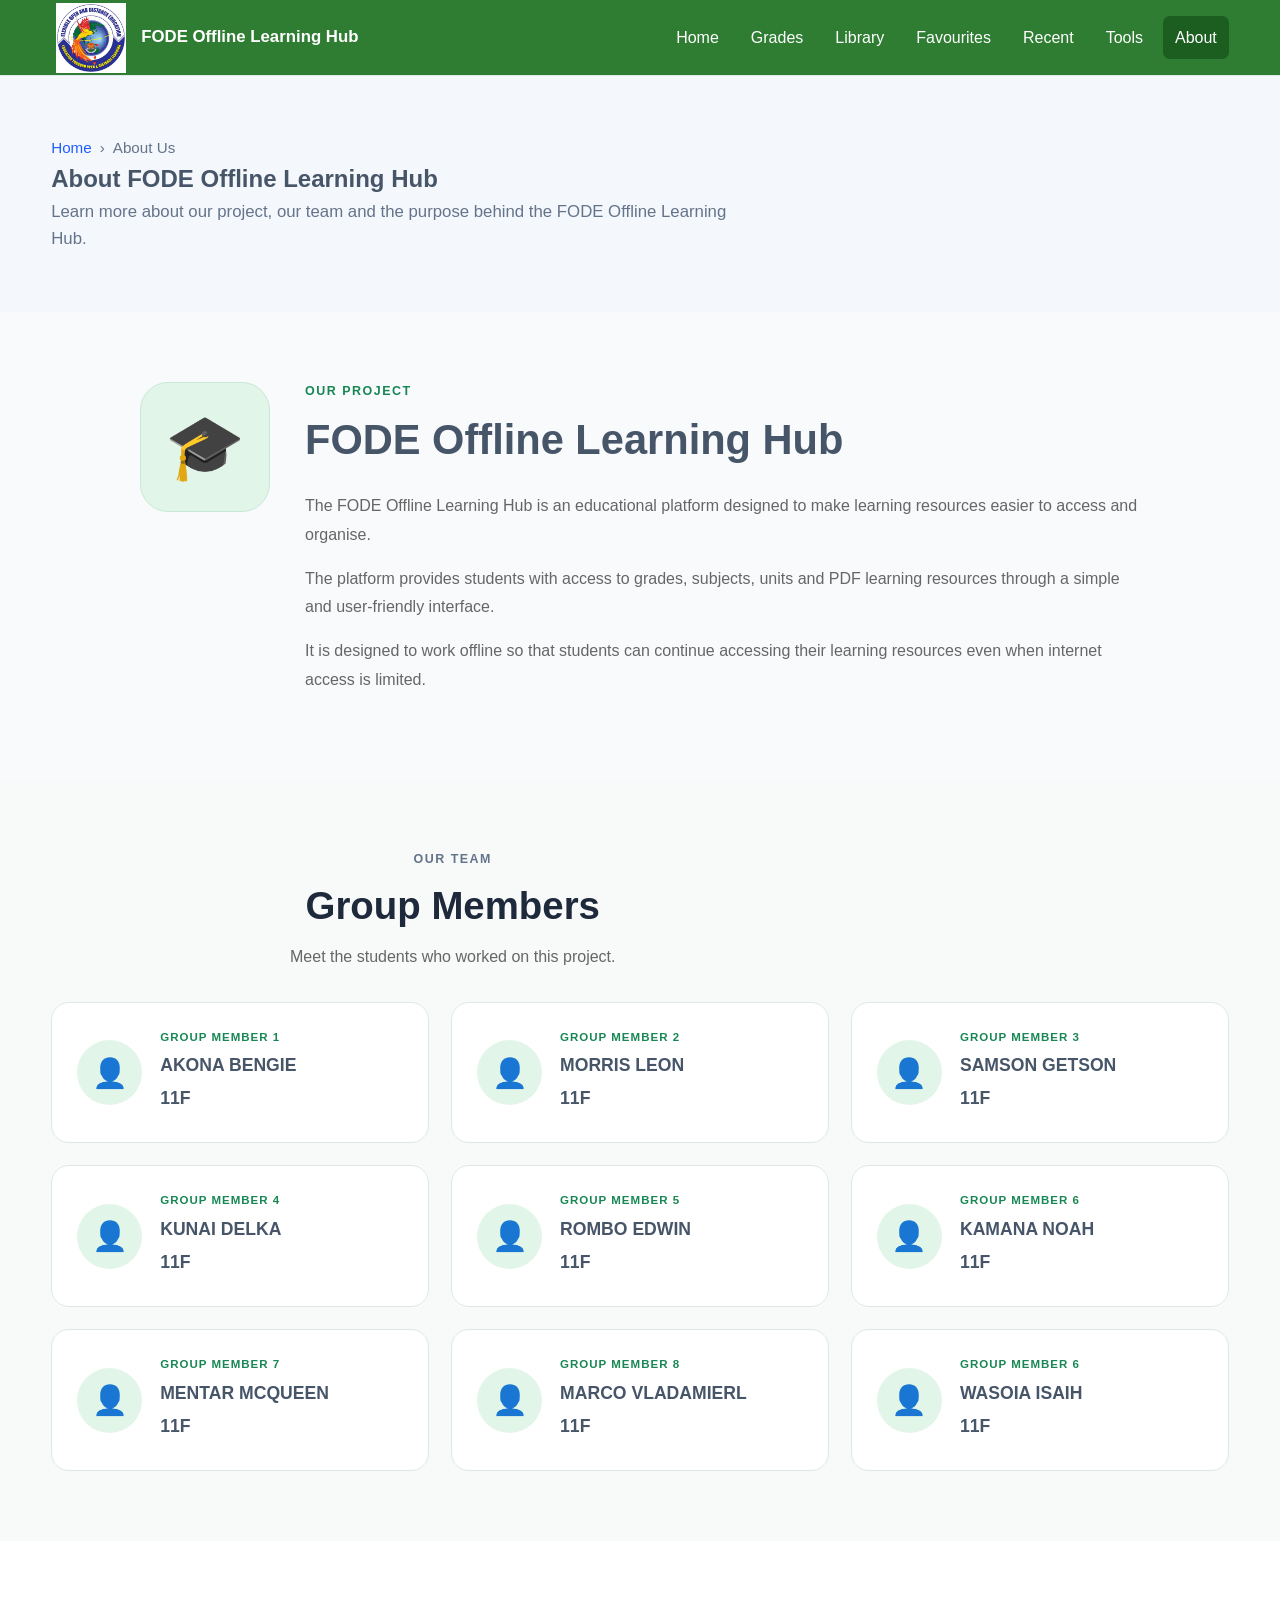
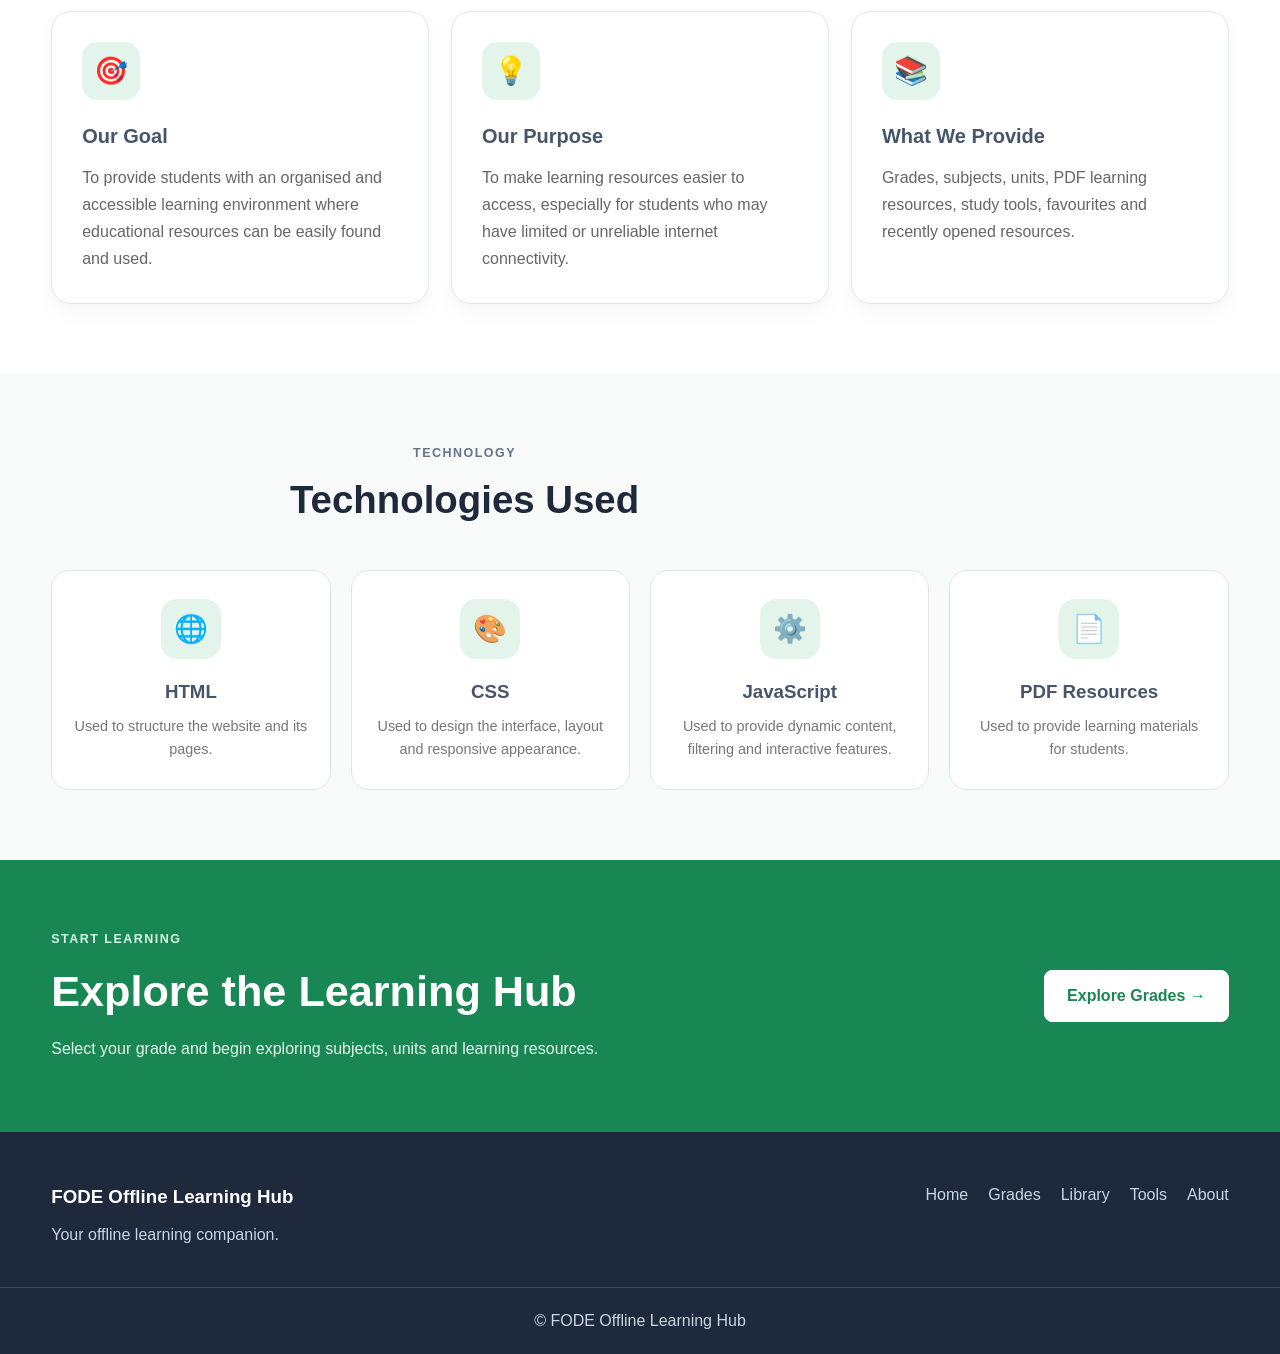
==== about.html @ 65e52aa8 "first commit" ====
<!DOCTYPE html>
<html lang="en">

<head>

    <meta charset="UTF-8">

    <meta
        name="viewport"
        content="width=device-width, initial-scale=1.0"
    >

    <meta
        name="theme-color"
        content="#198754"
    >

    <link
        rel="manifest"
        href="manifest.json"
    >

    <title>
        About Us | FODE Offline Learning Hub
    </title>

    <link
        rel="stylesheet"
        href="css/style.css"
    >

</head>


<body>


    <!-- =========================
         HEADER
    ========================== -->

    <header class="site-header">

        <div class="container nav-container">

            <a
                href="index.html"
                class="logo"
            >

                <img
                    src="images/logo.png"
                    alt="FODE Offline Learning Hub Logo"
                    id="siteLogo"
                >

                <span id="siteName">
                    FODE Offline Learning Hub
                </span>

            </a>


            <button
                class="menu-toggle"
                id="menuToggle"
                aria-label="Open navigation menu"
                aria-expanded="false"
                type="button"
            >
                ☰
            </button>


            <nav
                class="main-nav"
                id="mainNav"
            >

                <a href="index.html">
                    Home
                </a>

                <a href="grades.html">
                    Grades
                </a>

                <a href="library.html">
                    Library
                </a>

                <a href="favourites.html">
                    Favourites
                </a>

                <a href="recent.html">
                    Recent
                </a>

                <a href="tools.html">
                    Tools
                </a>

                <a
                    href="about.html"
                    class="active"
                >
                    About
                </a>

            </nav>

        </div>

    </header>



    <!-- =========================
         MAIN
    ========================== -->

    <main>


        <!-- =========================
             PAGE HERO
        ========================== -->

        <section class="page-hero">

            <div class="container">

                <div class="breadcrumb">

                    <a href="index.html">
                        Home
                    </a>

                    <span>›</span>

                    <span>
                        About Us
                    </span>

                </div>


                <h2>
                    About FODE Offline Learning Hub
                </h2>


                <p>
                    Learn more about our project, our team and
                    the purpose behind the FODE Offline Learning Hub.
                </p>

            </div>

        </section>



        <!-- =========================
             ABOUT PROJECT
        ========================== -->

        <section class="about-section">

            <div class="container">

                <div class="about-intro">


                    <div class="about-intro-icon">
                        🎓
                    </div>


                    <div>

                        <p class="section-label">
                            OUR PROJECT
                        </p>

                        <h2>
                            FODE Offline Learning Hub
                        </h2>

                        <p>
                            The FODE Offline Learning Hub is an
                            educational platform designed to make
                            learning resources easier to access
                            and organise.
                        </p>

                        <p>
                            The platform provides students with
                            access to grades, subjects, units and
                            PDF learning resources through a simple
                            and user-friendly interface.
                        </p>

                        <p>
                            It is designed to work offline so that
                            students can continue accessing their
                            learning resources even when internet
                            access is limited.
                        </p>

                    </div>

                </div>

            </div>

        </section>



        <!-- =========================
             GROUP MEMBERS
        ========================== -->

        <section class="about-section group-members-section">

            <div class="container">


                <div class="section-heading">

                    <div>

                        <p class="section-label">
                            OUR TEAM
                        </p>

                        <h2>
                            Group Members
                        </h2>

                        <p>
                            Meet the students who worked on this
                            project.
                        </p>

                    </div>

                </div>



                <div class="group-members-grid">


                    <!-- =========================
                         MEMBER 1
                    ========================== -->

                    <article class="group-member-card">

                        <div class="member-icon">
                            👤
                        </div>

                        <div class="member-information">

                            <p class="member-role">
                                GROUP MEMBER 1
                            </p>

                            <h3>
                         AKONA BENGIE
                            </h3>

                            <p>
                                <h3>11F</h3>
                            </p>

                        </div>

                    </article>



                    <!-- =========================
                         MEMBER 2
                    ========================== -->

                    <article class="group-member-card">

                        <div class="member-icon">
                            👤
                        </div>

                        <div class="member-information">

                            <p class="member-role">
                                GROUP MEMBER 2
                            </p>

                            <h3>
                                MORRIS LEON
                            </h3>

                            <p>
                                <h3>11F</h3>
                            </p>

                        </div>

                    </article>



                    <!-- =========================
                         MEMBER 3
                    ========================== -->

                    <article class="group-member-card">

                        <div class="member-icon">
                            👤
                        </div>

                        <div class="member-information">

                            <p class="member-role">
                                GROUP MEMBER 3
                            </p>

                            <h3>
                                SAMSON GETSON
                            </h3>

                            <p>
                              <h3>11F</h3>
                            </p>

                        </div>

                    </article>



                    <!-- =========================
                         MEMBER 4
                    ========================== -->

                    <article class="group-member-card">

                        <div class="member-icon">
                            👤
                        </div>

                        <div class="member-information">

                            <p class="member-role">
                                GROUP MEMBER 4
                            </p>

                            <h3>
                                KUNAI DELKA
                            </h3>

                            <p>
                               <h3>11F</h3>
                            </p>

                        </div>

                    </article>



                    <!-- =========================
                         MEMBER 5
                    ========================== -->

                    <article class="group-member-card">

                        <div class="member-icon">
                            👤
                        </div>

                        <div class="member-information">

                            <p class="member-role">
                                GROUP MEMBER 5
                            </p>

                            <h3>
                                 ROMBO EDWIN
                            </h3>

                            <p>
                              <h3>11F</h3>
                            </p>

                        </div>

                
                       
                    </article>



                   
                     <!-- =========================
                         MEMBER 6
                    ========================== -->
                    <article class="group-member-card"> 

                        <div class="member-icon">
                            👤
                        </div>

                        <div class="member-information">

                            <p class="member-role">
                                GROUP MEMBER 6
                            </p>

                            <h3>
                            KAMANA NOAH
                            </h3>

                            <p><h3>11F</h3>
                            
                            </p>

                        </div>

                    </article>

                    <!-- =========================
                         MEMBER 7
                    ========================== -->

                    <article class="group-member-card">

                        <div class="member-icon">
                            👤
                        </div>

                        <div class="member-information">

                            <p class="member-role">
                                GROUP MEMBER 7
                            </p>

                            <h3>
                                 MENTAR MCQUEEN 
                            </h3>

                            <p>
                                <h3>11F</h3>
                            </p>

                        </div>
                         </article>
                <article class="group-member-card">

                        <div class="member-icon">
                            👤
                        </div>

                        <div class="member-information">

                            <p class="member-role">
                                GROUP MEMBER 8
                            </p>

                            <h3>
                                MARCO VLADAMIERL
                            </h3>

                            <p>
                                <h3>11F</h3>
                            </p>

                        </div>

                    </article>
                <!-- =========================
                         MEMBER 6
                    ========================== -->
                    <article class="group-member-card"> 

                        <div class="member-icon">
                            👤
                        </div>

                        <div class="member-information">

                            <p class="member-role">
                                GROUP MEMBER 6
                            </p>

                            <h3>
                            WASOIA ISAIH
                            </h3>

                            <p><h3>11F</h3>
                            
                            </p>

                        </div>

                    </article>
               
               
                        </div>

            </div>

        </section>



        <!-- =========================
             PROJECT GOAL
        ========================== -->

        <section class="about-section project-goal-section">

            <div class="container">

                <div class="about-info-grid">


                    <article class="about-info-card">

                        <div class="about-info-icon">
                            🎯
                        </div>

                        <h2>
                            Our Goal
                        </h2>

                        <p>
                            To provide students with an organised
                            and accessible learning environment
                            where educational resources can be
                            easily found and used.
                        </p>

                    </article>



                    <article class="about-info-card">

                        <div class="about-info-icon">
                            💡
                        </div>

                        <h2>
                            Our Purpose
                        </h2>

                        <p>
                            To make learning resources easier to
                            access, especially for students who
                            may have limited or unreliable internet
                            connectivity.
                        </p>

                    </article>



                    <article class="about-info-card">

                        <div class="about-info-icon">
                            📚
                        </div>

                        <h2>
                            What We Provide
                        </h2>

                        <p>
                            Grades, subjects, units, PDF learning
                            resources, study tools, favourites and
                            recently opened resources.
                        </p>

                    </article>


                </div>

            </div>

        </section>



        <!-- =========================
             TECHNOLOGIES
        ========================== -->

        <section class="about-section technologies-section">

            <div class="container">

                <div class="section-heading">

                    <div>

                        <p class="section-label">
                            TECHNOLOGY
                        </p>

                        <h2>
                            Technologies Used
                        </h2>

                    </div>

                </div>


                <div class="technology-grid">


                    <div class="technology-card">

                        <div>
                            🌐
                        </div>

                        <h3>
                            HTML
                        </h3>

                        <p>
                            Used to structure the website
                            and its pages.
                        </p>

                    </div>



                    <div class="technology-card">

                        <div>
                            🎨
                        </div>

                        <h3>
                            CSS
                        </h3>

                        <p>
                            Used to design the interface,
                            layout and responsive appearance.
                        </p>

                    </div>



                    <div class="technology-card">

                        <div>
                            ⚙️
                        </div>

                        <h3>
                            JavaScript
                        </h3>

                        <p>
                            Used to provide dynamic content,
                            filtering and interactive features.
                        </p>

                    </div>



                    <div class="technology-card">

                        <div>
                            📄
                        </div>

                        <h3>
                            PDF Resources
                        </h3>

                        <p>
                            Used to provide learning materials
                            for students.
                        </p>

                    </div>


                </div>

            </div>

        </section>



        <!-- =========================
             CALL TO ACTION
        ========================== -->

        <section class="home-cta-section">

            <div class="container">

                <div class="home-cta-content">

                    <div>

                        <p class="section-label">
                            START LEARNING
                        </p>

                        <h2>
                            Explore the Learning Hub
                        </h2>

                        <p>
                            Select your grade and begin exploring
                            subjects, units and learning resources.
                        </p>

                    </div>


                    <a
                        href="grades.html"
                        class="btn btn-light"
                    >
                        Explore Grades →
                    </a>

                </div>

            </div>

        </section>


    </main>



    <!-- =========================
         FOOTER
    ========================== -->

    <footer class="site-footer">

        <div class="container footer-container">


            <div class="footer-brand">

                <h3 id="footerSiteName">
                    FODE Offline Learning Hub
                </h3>

                <p>
                    Your offline learning companion.
                </p>

            </div>


            <div class="footer-links">

                <a href="index.html">
                    Home
                </a>

                <a href="grades.html">
                    Grades
                </a>

                <a href="library.html">
                    Library
                </a>

                <a href="tools.html">
                    Tools
                </a>

                <a href="about.html">
                    About
                </a>

            </div>

        </div>


        <div class="footer-bottom">

            <p>

                ©
                <span id="currentYear"></span>

                FODE Offline Learning Hub

            </p>

        </div>

    </footer>



    <!-- =========================
         JAVASCRIPT
    ========================== -->

    <script src="js/script.js"></script>

</body>

</html>
---- css/style.css ----
/* ==================================================
   FODE OFFLINE LEARNING HUB
   MAIN STYLESHEET
   File: css/style.css
================================================== */


/* ==================================================
   1. RESET AND ROOT VARIABLES
================================================== */

:root {
    --primary-color: #1f5eff;
    --primary-dark: #1747c9;
    --secondary-color: #f4f7fb;

    --dark-color: #1e293b;
    --text-color: #475569;
    --light-text: #64748b;

    --white: #ffffff;
    --border-color: #e2e8f0;

    --success-color: #16a34a;
    --danger-color: #dc2626;
    --warning-color: #f59e0b;

    --background-color: #f8fafc;

    --shadow-sm: 0 2px 8px rgba(0, 0, 0, 0.06);
    --shadow-md: 0 8px 24px rgba(0, 0, 0, 0.10);

    --border-radius: 12px;
    --transition: 0.25s ease;
}


* {
    margin: 0;
    padding: 0;
    box-sizing: border-box;
}


html {
    scroll-behavior: smooth;
}


body {
    font-family: Arial, Helvetica, sans-serif;
    background-color: var(--background-color);
    color: var(--text-color);
    line-height: 1.6;
}


img {
    max-width: 100%;
    display: block;
}


a {
    text-decoration: none;
    color: inherit;
}


button,
input,
select {
    font: inherit;
}


button {
    cursor: pointer;
}


button:disabled {
    cursor: not-allowed;
    opacity: 0.6;
}


/* ==================================================
   2. GENERAL LAYOUT
================================================== */

.container {
    width: min(1180px, 92%);
    margin: 0 auto;
}


main {
    min-height: 70vh;
}


section {
    padding: 70px 0;
}


.section-heading {
    text-align: center;
    max-width: 700px;
    margin: 0 auto 40px;
}


.section-heading h2 {
    font-size: 2rem;
    color: var(--dark-color);
    margin-bottom: 10px;
}


.section-heading p {
    color: var(--light-text);
}


/* ==================================================
   3. BUTTONS
================================================== */

.btn {
    display: inline-flex;
    align-items: center;
    justify-content: center;

    padding: 12px 22px;

    border: none;
    border-radius: 8px;

    font-weight: 600;

    transition: var(--transition);
}


.btn-primary {
    background-color: var(--primary-color);
    color: var(--white);
}


.btn-primary:hover {
    background-color: var(--primary-dark);
    transform: translateY(-2px);
}


.btn-secondary {
    background-color: var(--white);
    color: var(--dark-color);
    border: 1px solid var(--border-color);
}


.btn-secondary:hover {
    background-color: var(--secondary-color);
    transform: translateY(-2px);
}


.section-action {
    display: flex;
    justify-content: center;
    gap: 15px;
    flex-wrap: wrap;

    margin-bottom: 35px;
}


/* ==================================================
   4. HEADER AND NAVIGATION
================================================== */

.site-header {
    background-color: var(--white);
    border-bottom: 1px solid var(--border-color);

    position: sticky;
    top: 0;
    z-index: 1000;
}


.nav-container {
    min-height: 75px;

    display: flex;
    align-items: center;
    justify-content: space-between;

    gap: 25px;
}


.logo {
    display: flex;
    align-items: center;
    gap: 10px;

    font-weight: 700;
    color: var(--dark-color);
    font-size: 1.05rem;
}


.logo img {
    width: 80px;
    height: 70px;
    object-fit: contain;
}


.main-nav {
    display: flex;
    align-items: center;
    gap: 8px;
}


.main-nav a {
    padding: 9px 12px;
    border-radius: 7px;

    color: var(--text-color);

    transition: var(--transition);
}


.main-nav a:hover,
.main-nav a.active {
    background-color: var(--secondary-color);
    color: var(--primary-color);
}


.menu-toggle {
    display: none;

    border: none;
    background: none;

    font-size: 1.7rem;
    color: var(--dark-color);
}


/* ==================================================
   5. PAGE HERO
================================================== */

.page-hero {
    background-color: var(--secondary-color);
    padding: 60px 0;
}


.page-hero h1 {
    font-size: clamp(2rem, 5vw, 3rem);
    color: var(--dark-color);

    margin-top: 18px;
    margin-bottom: 12px;
}


.page-hero p {
    max-width: 700px;
    color: var(--light-text);
    font-size: 1.05rem;
}


.breadcrumb {
    display: flex;
    align-items: center;
    gap: 8px;

    font-size: 0.95rem;
    color: var(--light-text);
}


.breadcrumb a {
    color: var(--primary-color);
}


.breadcrumb a:hover {
    text-decoration: underline;
}


/* ==================================================
   6. HOME PAGE
================================================== */

.hero-section {
    padding: 90px 0;
    background-color: var(--secondary-color);
}


.hero-content {
    max-width: 760px;
}


.hero-content h1 {
    font-size: clamp(2.3rem, 6vw, 4.5rem);
    line-height: 1.15;

    color: var(--dark-color);
    margin-bottom: 20px;
}


.hero-content p {
    max-width: 650px;
    font-size: 1.1rem;

    color: var(--light-text);
    margin-bottom: 30px;
}


.hero-buttons {
    display: flex;
    gap: 15px;
    flex-wrap: wrap;
}


/* ==================================================
   7. GRADES
================================================== */

.grades-grid {
    display: grid;

    grid-template-columns:
        repeat(auto-fit, minmax(220px, 1fr));

    gap: 25px;
}


.grade-card {
    background-color: var(--white);

    border: 1px solid var(--border-color);
    border-radius: var(--border-radius);

    padding: 30px;

    text-align: center;

    box-shadow: var(--shadow-sm);

    transition: var(--transition);
}


.grade-card:hover {
    transform: translateY(-5px);
    box-shadow: var(--shadow-md);
}


.grade-card-icon {
    font-size: 3rem;
    margin-bottom: 15px;
}


.grade-card h2 {
    color: var(--dark-color);
    margin-bottom: 10px;
}


.grade-card p {
    color: var(--light-text);
    margin-bottom: 20px;
}


/* ==================================================
   8. SUBJECTS
================================================== */

.subjects-grid {
    display: grid;

    grid-template-columns:
        repeat(auto-fit, minmax(230px, 1fr));

    gap: 25px;
}


.subject-card {
    background-color: var(--white);

    border: 1px solid var(--border-color);
    border-radius: var(--border-radius);

    padding: 25px;

    box-shadow: var(--shadow-sm);

    transition: var(--transition);
}


.subject-card:hover {
    transform: translateY(-5px);
    box-shadow: var(--shadow-md);
}


.subject-icon {
    font-size: 2.5rem;
    margin-bottom: 15px;
}


.subject-card h2 {
    color: var(--dark-color);
    font-size: 1.3rem;

    margin-bottom: 10px;
}


.subject-card p {
    color: var(--light-text);
    margin-bottom: 20px;
}


/* ==================================================
   9. UNITS
================================================== */

.units-grid {
    display: grid;

    grid-template-columns:
        repeat(auto-fit, minmax(250px, 1fr));

    gap: 25px;
}


.unit-card {
    background-color: var(--white);

    border: 1px solid var(--border-color);
    border-radius: var(--border-radius);

    padding: 25px;

    box-shadow: var(--shadow-sm);

    transition: var(--transition);
}


.unit-card:hover {
    transform: translateY(-5px);
    box-shadow: var(--shadow-md);
}


.unit-number {
    width: 48px;
    height: 48px;

    display: flex;
    align-items: center;
    justify-content: center;

    background-color: var(--secondary-color);
    color: var(--primary-color);

    border-radius: 50%;

    font-weight: 700;
    font-size: 1.1rem;

    margin-bottom: 18px;
}


.unit-card h2,
.unit-card h3 {
    color: var(--dark-color);
    margin-bottom: 10px;
}


.unit-card p {
    color: var(--light-text);
    margin-bottom: 20px;
}


/* ==================================================
   10. RESOURCES
================================================== */

.resources-section,
.library-section,
.favourites-section,
.recent-section {
    background-color: var(--background-color);
}


.resources-grid {
    display: grid;

    grid-template-columns:
        repeat(auto-fit, minmax(280px, 1fr));

    gap: 25px;
}


.resource-card {
    background-color: var(--white);

    border: 1px solid var(--border-color);
    border-radius: var(--border-radius);

    padding: 25px;

    box-shadow: var(--shadow-sm);

    transition: var(--transition);
}


.resource-card:hover {
    transform: translateY(-4px);
    box-shadow: var(--shadow-md);
}


.resource-card-icon {
    font-size: 2.5rem;
    margin-bottom: 15px;
}


.resource-card-content h2 {
    color: var(--dark-color);
    font-size: 1.25rem;

    margin: 12px 0 10px;
}


.resource-card-content > p {
    color: var(--light-text);
    margin-bottom: 15px;
}


.resource-card-tags {
    display: flex;
    flex-wrap: wrap;
    gap: 8px;
}


.resource-type {
    display: inline-block;

    padding: 5px 10px;

    border-radius: 20px;

    background-color: var(--secondary-color);
    color: var(--primary-color);

    font-size: 0.8rem;
    font-weight: 700;
}


.resource-meta {
    display: flex;
    flex-wrap: wrap;

    gap: 8px;

    margin-bottom: 18px;
}


.resource-meta span {
    background-color: var(--secondary-color);

    padding: 5px 9px;

    border-radius: 5px;

    font-size: 0.8rem;
    color: var(--text-color);
}


.resource-card-actions {
    display: flex;
    align-items: center;

    gap: 10px;
    flex-wrap: wrap;
}


/* ==================================================
   11. FAVOURITE BUTTON
================================================== */

.favourite-button {
    width: 45px;
    height: 45px;

    display: inline-flex;
    align-items: center;
    justify-content: center;

    background-color: var(--white);

    border: 1px solid var(--border-color);
    border-radius: 8px;

    font-size: 1.2rem;

    transition: var(--transition);
}


.favourite-button:hover {
    transform: translateY(-2px);
    background-color: var(--secondary-color);
}


.favourite-button.is-favourite {
    color: var(--warning-color);
}


/* ==================================================
   12. LIBRARY FILTERS
================================================== */

.library-controls {
    display: grid;

    grid-template-columns:
        repeat(3, minmax(0, 1fr));

    gap: 18px;

    margin-bottom: 25px;
}


.search-group,
.filter-group {
    display: flex;
    flex-direction: column;
    gap: 8px;
}


.search-group label,
.filter-group label {
    font-weight: 600;
    color: var(--dark-color);
}


.search-group input,
.filter-group select {
    width: 100%;

    padding: 13px 14px;

    border: 1px solid var(--border-color);
    border-radius: 8px;

    outline: none;

    background-color: var(--white);

    transition: var(--transition);
}


.search-group input:focus,
.filter-group select:focus {
    border-color: var(--primary-color);
    box-shadow: 0 0 0 3px rgba(31, 94, 255, 0.1);
}


.filter-group select:disabled {
    background-color: #e9eef5;
}


.resources-summary {
    margin-bottom: 20px;

    font-weight: 600;
    color: var(--dark-color);
}


/* ==================================================
   13. PDF VIEWER
================================================== */

.pdf-viewer-section {
    padding: 40px 0 70px;
}


.pdf-viewer-header {
    margin-bottom: 25px;
}


.pdf-viewer-header h1 {
    color: var(--dark-color);
    margin-bottom: 10px;
}


.pdf-viewer-actions {
    display: flex;
    gap: 12px;
    flex-wrap: wrap;

    margin-top: 20px;
}


.pdf-container {
    width: 100%;
    height: 75vh;

    min-height: 500px;

    background-color: var(--white);

    border: 1px solid var(--border-color);
    border-radius: var(--border-radius);

    overflow: hidden;

    box-shadow: var(--shadow-sm);
}


.pdf-container iframe,
.pdf-container embed,
.pdf-container object {
    width: 100%;
    height: 100%;

    border: none;
}


/* ==================================================
   14. RECENTLY OPENED
================================================== */

.recent-opened-time {
    font-size: 0.85rem;
    color: var(--light-text);

    margin-bottom: 18px;
}


/* ==================================================
   15. MESSAGES AND EMPTY STATES
================================================== */

.page-message {
    text-align: center;

    padding: 25px;

    color: var(--light-text);

    font-size: 1rem;
}


.error-message {
    color: var(--danger-color);
}


/* ==================================================
   16. TOOLS PAGE
================================================== */

.tools-grid {
    display: grid;

    grid-template-columns:
        repeat(auto-fit, minmax(250px, 1fr));

    gap: 25px;
}


.tool-card {
    background-color: var(--white);

    border: 1px solid var(--border-color);
    border-radius: var(--border-radius);

    padding: 30px;

    text-align: center;

    box-shadow: var(--shadow-sm);

    transition: var(--transition);
}


.tool-card:hover {
    transform: translateY(-5px);
    box-shadow: var(--shadow-md);
}


.tool-icon {
    font-size: 3rem;
    margin-bottom: 15px;
}


.tool-card h2 {
    color: var(--dark-color);
    margin-bottom: 12px;
}


.tool-card p {
    color: var(--light-text);
    margin-bottom: 22px;
}


/* ==================================================
   17. ABOUT PAGE
================================================== */

.about-content {
    display: grid;

    grid-template-columns:
        repeat(auto-fit, minmax(240px, 1fr));

    gap: 25px;
}


.about-card {
    background-color: var(--white);

    border: 1px solid var(--border-color);
    border-radius: var(--border-radius);

    padding: 28px;

    box-shadow: var(--shadow-sm);
}


.about-card h2 {
    color: var(--dark-color);
    margin-bottom: 12px;
}


.about-card p {
    color: var(--light-text);
}


.steps-grid {
    display: grid;

    grid-template-columns:
        repeat(auto-fit, minmax(220px, 1fr));

    gap: 25px;
}


.step-card {
    background-color: var(--white);

    border: 1px solid var(--border-color);
    border-radius: var(--border-radius);

    padding: 28px;

    text-align: center;

    box-shadow: var(--shadow-sm);
}


.step-number {
    width: 50px;
    height: 50px;

    display: flex;
    align-items: center;
    justify-content: center;

    margin: 0 auto 18px;

    background-color: var(--primary-color);
    color: var(--white);

    border-radius: 50%;

    font-weight: 700;
}


.step-card h3 {
    color: var(--dark-color);
    margin-bottom: 10px;
}


.step-card p {
    color: var(--light-text);
}


.features-grid {
    display: grid;

    grid-template-columns:
        repeat(auto-fit, minmax(220px, 1fr));

    gap: 25px;
}


.feature-card {
    background-color: var(--white);

    border: 1px solid var(--border-color);
    border-radius: var(--border-radius);

    padding: 25px;

    text-align: center;

    box-shadow: var(--shadow-sm);
}


.feature-icon {
    font-size: 2.5rem;
    margin-bottom: 15px;
}


.feature-card h3 {
    color: var(--dark-color);
    margin-bottom: 10px;
}


.feature-card p {
    color: var(--light-text);
}


/* ==================================================
   18. STUDY NAVIGATION SECTION
================================================== */

.study-navigation-section {
    background-color: var(--secondary-color);
}


/* ==================================================
   19. FOOTER
================================================== */

.site-footer {
    background-color: var(--dark-color);
    color: var(--white);

    padding-top: 50px;
}


.footer-container {
    display: flex;
    justify-content: space-between;

    gap: 40px;

    padding-bottom: 40px;
}


.footer-brand {
    max-width: 400px;
}


.footer-brand h3 {
    margin-bottom: 10px;
}


.footer-brand p {
    color: #cbd5e1;
}


.footer-links {
    display: flex;
    flex-wrap: wrap;

    gap: 10px 20px;

    align-content: flex-start;
}


.footer-links a {
    color: #cbd5e1;
}


.footer-links a:hover {
    color: var(--white);
}


.footer-bottom {
    border-top: 1px solid rgba(255, 255, 255, 0.15);

    text-align: center;

    padding: 20px;
}


.footer-bottom p {
    color: #cbd5e1;
}


/* ==================================================
   20. RESPONSIVE DESIGN
================================================== */


/* TABLET */

@media (max-width: 900px) {

    .library-controls {
        grid-template-columns: 1fr 1fr;
    }


    .search-group {
        grid-column: 1 / -1;
    }


    .main-nav {
        gap: 3px;
    }


    .main-nav a {
        padding: 8px;
        font-size: 0.9rem;
    }

}


/* MOBILE NAVIGATION */

@media (max-width: 768px) {

    section {
        padding: 55px 0;
    }


    .nav-container {
        position: relative;
        min-height: 65px;
    }


    .logo {
        font-size: 0.9rem;
    }


    .logo img {
        width: 36px;
        height: 36px;
    }


    .menu-toggle {
        display: block;
    }


    .main-nav {
        display: none;

        position: absolute;

        top: 65px;
        left: 0;
        right: 0;

        background-color: var(--white);

        flex-direction: column;
        align-items: stretch;

        padding: 15px;

        border-bottom: 1px solid var(--border-color);

        box-shadow: var(--shadow-md);
    }


    .main-nav.show {
        display: flex;
    }


    .main-nav a {
        padding: 12px;
    }


    .page-hero {
        padding: 45px 0;
    }


    .hero-section {
        padding: 70px 0;
    }


    .library-controls {
        grid-template-columns: 1fr;
    }


    .search-group {
        grid-column: auto;
    }


    .footer-container {
        flex-direction: column;
    }


    .pdf-container {
        height: 65vh;
        min-height: 400px;
    }

}


/* SMALL MOBILE */

@media (max-width: 480px) {

    .container {
        width: min(94%, 1180px);
    }


    .hero-content h1 {
        font-size: 2.2rem;
    }


    .section-heading h2 {
        font-size: 1.7rem;
    }


    .btn {
        width: 100%;
    }


    .hero-buttons {
        flex-direction: column;
    }


    .section-action {
        flex-direction: column;
    }


    .resource-card-actions {
        flex-direction: column;
        align-items: stretch;
    }


    .resource-card-actions .btn {
        width: 100%;
    }


    .favourite-button {
        width: 100%;
    }


    .pdf-viewer-actions {
        flex-direction: column;
    }


    .pdf-viewer-actions .btn {
        width: 100%;
    }


    .resources-grid,
    .grades-grid,
    .subjects-grid,
    .units-grid,
    .tools-grid,
    .features-grid,
    .steps-grid,
    .about-content {
        grid-template-columns: 1fr;
    }

}
/* ==================================================
   FODE OFFLINE LEARNING HUB
   PROFESSIONAL PDF VIEWER
   Add at the END of css/style.css
================================================== */


/* ==============================================
   PDF VIEWER PAGE
============================================== */

.pdf-viewer-page {
    min-height: 100vh;
}


.pdf-viewer-top {
    padding-top: 24px;
}


/* ==============================================
   MAIN VIEWER SECTION
============================================== */

.pdf-viewer-section {
    padding: 20px 0 60px;
}


.pdf-viewer-layout {
    display: grid;
    grid-template-columns: 320px minmax(0, 1fr);
    gap: 24px;
    align-items: start;
}


/* ==============================================
   RESOURCE INFORMATION PANEL
============================================== */

.pdf-resource-panel {
    position: sticky;
    top: 24px;

    padding: 24px;

    background: var(--card-bg, #ffffff);

    border: 1px solid var(--border-color, #e2e8f0);

    border-radius: 16px;

    box-shadow:
        0 10px 30px rgba(0, 0, 0, 0.08);
}


/* ==============================================
   RESOURCE HEADER
============================================== */

.pdf-resource-header {
    display: flex;

    align-items: flex-start;

    gap: 14px;

    padding-bottom: 20px;

    border-bottom:
        1px solid var(--border-color, #e2e8f0);
}


.pdf-file-icon {
    display: flex;

    align-items: center;

    justify-content: center;

    width: 52px;
    height: 52px;

    flex-shrink: 0;

    font-size: 28px;

    background:
        var(--primary-light, #eef4ff);

    border-radius: 12px;
}


.pdf-resource-header h1 {
    margin: 6px 0 0;

    font-size: 1.2rem;

    line-height: 1.4;

    word-break: break-word;
}


.pdf-resource-header .resource-type {
    display: inline-block;

    padding: 4px 9px;

    font-size: 0.75rem;

    font-weight: 700;

    letter-spacing: 0.4px;

    border-radius: 999px;

    background:
        var(--primary-color, #2563eb);

    color: #ffffff;
}


/* ==============================================
   RESOURCE DETAILS
============================================== */

.pdf-resource-details {
    display: flex;

    flex-direction: column;

    gap: 0;

    margin-top: 20px;
}


.pdf-detail {
    display: flex;

    flex-direction: column;

    gap: 5px;

    padding: 14px 0;

    border-bottom:
        1px solid var(--border-color, #e2e8f0);
}


.pdf-detail-label {
    font-size: 0.78rem;

    font-weight: 700;

    text-transform: uppercase;

    letter-spacing: 0.6px;

    color:
        var(--text-muted, #64748b);
}


.pdf-detail strong {
    font-size: 0.95rem;

    word-break: break-word;

    color:
        var(--text-color, #1e293b);
}


/* ==============================================
   RESOURCE ACTIONS
============================================== */

.pdf-resource-actions {
    display: flex;

    flex-direction: column;

    gap: 10px;

    margin-top: 24px;
}


.pdf-resource-actions .btn {
    display: flex;

    align-items: center;

    justify-content: center;

    width: 100%;

    min-height: 46px;

    text-decoration: none;
}


.pdf-resource-actions .is-favourite {
    background:
        var(--primary-color, #2563eb);

    color: #ffffff;
}


/* ==============================================
   PDF DISPLAY PANEL
============================================== */

.pdf-display-panel {
    overflow: hidden;

    min-width: 0;

    background:
        var(--card-bg, #ffffff);

    border:
        1px solid var(--border-color, #e2e8f0);

    border-radius: 16px;

    box-shadow:
        0 10px 30px rgba(0, 0, 0, 0.08);
}


/* ==============================================
   PDF TOOLBAR
============================================== */

.pdf-toolbar {
    display: flex;

    align-items: center;

    justify-content: space-between;

    gap: 16px;

    min-height: 62px;

    padding: 12px 16px;

    background:
        var(--surface-color, #f8fafc);

    border-bottom:
        1px solid var(--border-color, #e2e8f0);
}


.pdf-toolbar-title {
    display: flex;

    align-items: center;

    gap: 10px;

    min-width: 0;

    font-weight: 600;
}


.pdf-toolbar-title span:last-child {
    overflow: hidden;

    text-overflow: ellipsis;

    white-space: nowrap;
}


.pdf-status-dot {
    width: 10px;
    height: 10px;

    flex-shrink: 0;

    border-radius: 50%;

    background:
        var(--primary-color, #2563eb);
}


.pdf-toolbar-actions {
    display: flex;

    align-items: center;

    gap: 8px;
}


.pdf-toolbar-button {
    display: flex;

    align-items: center;

    justify-content: center;

    width: 40px;
    height: 40px;

    padding: 0;

    font-size: 1.25rem;

    cursor: pointer;

    background:
        var(--card-bg, #ffffff);

    color:
        var(--text-color, #1e293b);

    border:
        1px solid var(--border-color, #e2e8f0);

    border-radius: 10px;

    transition:
        transform 0.2s ease,
        background 0.2s ease;
}


.pdf-toolbar-button:hover {
    transform: translateY(-1px);

    background:
        var(--primary-light, #eef4ff);
}


/* ==============================================
   PDF FRAME
============================================== */

.pdf-frame-container {
    position: relative;

    width: 100%;

    height: calc(100vh - 190px);

    min-height: 650px;

    background: #525659;
}


.pdf-frame-container iframe {
    display: block;

    width: 100%;
    height: 100%;

    border: none;

    background: #ffffff;
}


/* ==============================================
   FULLSCREEN MODE
============================================== */

.pdf-frame-container:fullscreen {
    width: 100vw;

    height: 100vh;

    background: #525659;
}


.pdf-frame-container:fullscreen iframe {
    width: 100%;
    height: 100%;
}


/* ==============================================
   VIEWER MESSAGE
============================================== */

#pdfViewerMessage {
    margin-bottom: 20px;
}


#pdfViewerMessage:empty {
    display: none;
}


/* ==============================================
   TABLET
============================================== */

@media (max-width: 1000px) {

    .pdf-viewer-layout {
        grid-template-columns: 260px minmax(0, 1fr);
        gap: 18px;
    }


    .pdf-resource-panel {
        padding: 18px;
    }


    .pdf-frame-container {
        min-height: 600px;
    }

}


/* ==============================================
   MOBILE
============================================== */

@media (max-width: 768px) {

    .pdf-viewer-section {
        padding-top: 10px;
    }


    .pdf-viewer-layout {
        grid-template-columns: 1fr;
    }


    .pdf-resource-panel {
        position: static;

        padding: 18px;
    }


    .pdf-resource-actions {
        display: grid;

        grid-template-columns: 1fr 1fr;
    }


    .pdf-resource-actions .btn:first-child,
    .pdf-resource-actions .btn:last-child {
        grid-column: 1 / -1;
    }


    .pdf-frame-container {
        height: 75vh;

        min-height: 500px;
    }

}


/* ==============================================
   SMALL MOBILE
============================================== */

@media (max-width: 480px) {

    .pdf-viewer-top {
        padding-top: 16px;
    }


    .pdf-resource-actions {
        grid-template-columns: 1fr;
    }


    .pdf-resource-actions .btn:first-child,
    .pdf-resource-actions .btn:last-child {
        grid-column: auto;
    }


    .pdf-toolbar {
        min-height: 56px;

        padding: 8px 12px;
    }


    .pdf-frame-container {
        height: 70vh;

        min-height: 420px;
    }


    .pdf-resource-header h1 {
        font-size: 1.05rem;
    }

}

/* ==================================================
   FODE OFFLINE LEARNING HUB
   SCIENTIFIC CALCULATOR
   calculator.html
================================================== */

/* ==================================================
   FODE OFFLINE LEARNING HUB
   NEW HOME PAGE DESIGN
================================================== */


/* ==================================================
   HOME HERO
================================================== */

.home-hero {
    padding: 80px 0;
    background:
        linear-gradient(
            135deg,
            #e8f7ef 0%,
            #f7fcf9 55%,
            #ffffff 100%
        );
    overflow: hidden;
}


.home-hero-container {
    display: grid;
    grid-template-columns: 1.2fr 0.8fr;
    align-items: center;
    gap: 60px;
}


.home-badge {
    display: inline-flex;
    align-items: center;
    padding: 8px 14px;
    margin-bottom: 20px;

    border-radius: 999px;

    background: #d8f3e5;
    color: #198754;

    font-size: 0.9rem;
    font-weight: 700;
}


.home-hero-content h1 {
    margin: 0 0 20px;

    font-size: clamp(
        2.4rem,
        5vw,
        4.4rem
    );

    line-height: 1.05;
}


.home-hero-content h1 span {
    display: block;
    color: #198754;
}


.home-hero-content > p {
    max-width: 650px;

    margin-bottom: 30px;

    color: #555;

    font-size: 1.1rem;
    line-height: 1.7;
}


.home-hero-actions {
    display: flex;
    flex-wrap: wrap;
    gap: 14px;
    margin-bottom: 28px;
}


.home-hero-features {
    display: flex;
    flex-wrap: wrap;
    gap: 20px;

    color: #555;

    font-size: 0.9rem;
}


.home-hero-features span {
    color: #198754;
    font-weight: 800;
    margin-right: 5px;
}


/* ==================================================
   HERO STUDY CARD
================================================== */

.home-hero-visual {
    display: flex;
    justify-content: center;
}


.hero-study-card {
    width: 100%;
    max-width: 390px;

    padding: 40px 32px;

    text-align: center;

    background: #ffffff;

    border: 1px solid #d9eee2;
    border-radius: 24px;

    box-shadow:
        0 20px 50px rgba(25, 135, 84, 0.12);
}


.hero-study-icon {
    display: flex;

    width: 90px;
    height: 90px;

    margin: 0 auto 22px;

    align-items: center;
    justify-content: center;

    border-radius: 22px;

    background: #dff5e8;

    font-size: 3rem;
}


.hero-study-card h2 {
    margin-bottom: 10px;
}


.hero-study-card > p {
    color: #666;
    line-height: 1.6;
}


.hero-mini-stats {
    display: grid;
    grid-template-columns: repeat(3, 1fr);

    margin-top: 30px;

    border-top: 1px solid #e5e5e5;
    padding-top: 25px;
}


.hero-mini-stats div {
    display: flex;
    flex-direction: column;
    gap: 5px;
}


.hero-mini-stats strong {
    color: #198754;
    font-size: 1.5rem;
}


.hero-mini-stats span {
    color: #777;
    font-size: 0.78rem;
}


/* ==================================================
   HOME SECTIONS
================================================== */

.home-section {
    padding: 75px 0;
}


.quick-access-section {
    background: #ffffff;
}


.continue-learning-section {
    background: #f7faf8;
}


.subjects-preview-section {
    background: #ffffff;
}


.section-heading {
    display: flex;
    align-items: flex-end;
    justify-content: space-between;

    gap: 30px;

    margin-bottom: 32px;
}


.section-heading h2 {
    margin: 5px 0 8px;

    font-size: clamp(
        1.7rem,
        3vw,
        2.4rem
    );
}


.section-heading > div > p:last-child {
    margin: 0;
    color: #666;
}


.section-label {
    margin: 0;

    color: #198754;

    font-size: 0.78rem;
    font-weight: 800;

    letter-spacing: 1.5px;
}


.section-link {
    color: #198754;

    font-weight: 700;
    text-decoration: none;

    white-space: nowrap;
}


.section-link:hover {
    text-decoration: underline;
}


/* ==================================================
   QUICK ACCESS CARDS
================================================== */

.quick-access-grid {
    display: grid;

    grid-template-columns:
        repeat(5, 1fr);

    gap: 18px;
}


.quick-access-card {
    position: relative;

    display: flex;
    flex-direction: column;

    min-height: 190px;

    padding: 24px;

    color: inherit;
    text-decoration: none;

    background: #ffffff;

    border: 1px solid #e3e9e5;
    border-radius: 18px;

    transition:
        transform 0.2s ease,
        box-shadow 0.2s ease,
        border-color 0.2s ease;
}


.quick-access-card:hover {
    transform: translateY(-5px);

    border-color: #a9d9bd;

    box-shadow:
        0 15px 35px rgba(0, 0, 0, 0.08);
}


.quick-access-icon {
    display: flex;

    width: 52px;
    height: 52px;

    margin-bottom: 20px;

    align-items: center;
    justify-content: center;

    border-radius: 14px;

    background: #e4f6eb;

    font-size: 1.5rem;
}


.quick-access-card h3 {
    margin: 0 0 8px;
    font-size: 1.05rem;
}


.quick-access-card p {
    margin: 0;

    color: #777;

    font-size: 0.88rem;
    line-height: 1.5;
}


.quick-access-arrow {
    margin-top: auto;
    padding-top: 15px;

    color: #198754;

    font-size: 1.2rem;
    font-weight: 700;
}


/* ==================================================
   RECENT RESOURCES
================================================== */

.home-recent-grid {
    display: grid;

    grid-template-columns:
        repeat(3, 1fr);

    gap: 20px;
}


.home-recent-card {
    display: flex;

    gap: 18px;

    padding: 22px;

    background: #ffffff;

    border: 1px solid #dfe9e3;
    border-radius: 18px;

    box-shadow:
        0 8px 25px rgba(0, 0, 0, 0.04);
}


.home-recent-icon {
    display: flex;

    flex: 0 0 auto;

    width: 55px;
    height: 55px;

    align-items: center;
    justify-content: center;

    border-radius: 14px;

    background: #dff5e8;

    font-size: 1.5rem;
}


.home-recent-content {
    min-width: 0;
}


.home-recent-content h3 {
    margin: 0 0 6px;

    font-size: 1rem;

    overflow-wrap: anywhere;
}


.home-recent-content p {
    margin: 0 0 14px;

    color: #777;

    font-size: 0.85rem;
}


.home-recent-content .btn {
    display: inline-block;
}


/* ==================================================
   EMPTY CARD
================================================== */

.home-empty-card {
    grid-column: 1 / -1;

    padding: 45px 25px;

    text-align: center;

    background: #ffffff;

    border: 1px dashed #b9d8c5;
    border-radius: 20px;
}


.home-empty-icon {
    margin-bottom: 15px;

    font-size: 2.5rem;
}


.home-empty-card h3 {
    margin-bottom: 8px;
}


.home-empty-card p {
    max-width: 500px;

    margin: 0 auto 20px;

    color: #777;

    line-height: 1.6;
}


/* ==================================================
   SUBJECT PREVIEW
================================================== */

.home-subjects-grid {
    display: grid;

    grid-template-columns:
        repeat(3, 1fr);

    gap: 18px;
}


.home-subject-card {
    display: flex;

    align-items: center;

    gap: 16px;

    padding: 20px;

    color: inherit;
    text-decoration: none;

    background: #ffffff;

    border: 1px solid #e0e8e3;
    border-radius: 16px;

    transition:
        transform 0.2s ease,
        border-color 0.2s ease,
        box-shadow 0.2s ease;
}


.home-subject-card:hover {
    transform: translateY(-4px);

    border-color: #a9d9bd;

    box-shadow:
        0 12px 30px rgba(0, 0, 0, 0.07);
}


.home-subject-icon {
    display: flex;

    flex: 0 0 auto;

    width: 55px;
    height: 55px;

    align-items: center;
    justify-content: center;

    border-radius: 15px;

    background: #e3f5ea;

    font-size: 1.5rem;
}


.home-subject-card div:nth-child(2) {
    min-width: 0;
}


.home-subject-card h3 {
    margin: 0 0 4px;

    font-size: 1rem;
}


.home-subject-card p {
    margin: 0;

    color: #777;

    font-size: 0.82rem;
}


.home-subject-card > span {
    margin-left: auto;

    color: #198754;

    font-size: 1.2rem;
    font-weight: 700;
}


/* ==================================================
   FINAL CTA
================================================== */

.home-cta-section {
    padding: 70px 0;

    background: #198754;
}


.home-cta-content {
    display: flex;

    align-items: center;
    justify-content: space-between;

    gap: 35px;
}


.home-cta-content .section-label {
    color: #d9f5e4;
}


.home-cta-content h2 {
    margin: 7px 0 10px;

    color: #ffffff;

    font-size: clamp(
        1.8rem,
        4vw,
        2.7rem
    );
}


.home-cta-content p:last-child {
    max-width: 650px;

    margin: 0;

    color: #e4f6eb;

    line-height: 1.6;
}


.btn-light {
    display: inline-block;

    padding: 12px 22px;

    color: #198754;

    background: #ffffff;

    border: 1px solid #ffffff;

    border-radius: 8px;

    font-weight: 700;

    text-decoration: none;

    white-space: nowrap;

    transition:
        transform 0.2s ease,
        box-shadow 0.2s ease;
}


.btn-light:hover {
    transform: translateY(-2px);

    box-shadow:
        0 8px 20px rgba(0, 0, 0, 0.15);
}


/* ==================================================
   RESPONSIVE DESIGN
================================================== */

@media (max-width: 1100px) {

    .quick-access-grid {
        grid-template-columns:
            repeat(3, 1fr);
    }

}


@media (max-width: 900px) {

    .home-hero {
        padding: 60px 0;
    }


    .home-hero-container {
        grid-template-columns: 1fr;

        gap: 45px;
    }


    .home-hero-content {
        text-align: center;
    }


    .home-hero-content > p {
        margin-left: auto;
        margin-right: auto;
    }


    .home-hero-actions,
    .home-hero-features {
        justify-content: center;
    }


    .home-recent-grid {
        grid-template-columns: 1fr;
    }


    .home-subjects-grid {
        grid-template-columns:
            repeat(2, 1fr);
    }


    .home-cta-content {
        flex-direction: column;

        align-items: flex-start;
    }

}


@media (max-width: 650px) {

    .home-section {
        padding: 55px 0;
    }


    .home-hero {
        padding: 45px 0;
    }


    .home-hero-container {
        gap: 35px;
    }


    .home-hero-content h1 {
        font-size: 2.4rem;
    }


    .home-hero-content > p {
        font-size: 1rem;
    }


    .hero-study-card {
        padding: 30px 22px;
    }


    .quick-access-grid {
        grid-template-columns: 1fr;
    }


    .quick-access-card {
        min-height: auto;
    }


    .home-subjects-grid {
        grid-template-columns: 1fr;
    }


    .section-heading {
        flex-direction: column;

        align-items: flex-start;
    }


    .home-cta-content {
        align-items: stretch;
    }


    .home-cta-content .btn-light {
        text-align: center;
    }

}


@media (max-width: 450px) {

    .home-hero-actions {
        flex-direction: column;
    }


    .home-hero-actions .btn {
        width: 100%;
        text-align: center;
    }


    .home-hero-features {
        flex-direction: column;
        gap: 8px;
    }


    .hero-mini-stats {
        gap: 5px;
    }

}
/* ==================================================
   FODE COLOR UPDATE
   Green Navigation + Light Green PDF Cards
================================================== */


/* ==============================================
   NAVIGATION / HEADER - GREEN
============================================== */

.site-header {
    background: #2e7d32;
}


.main-nav a {
    color: #ffffff;
}


.main-nav a:hover,
.main-nav a.active {
    background: #1b5e20;
    color: #ffffff;
}


/* Logo text */

.logo span {
    color: #ffffff;
}


/* Mobile menu button */

.menu-toggle {
    color: #ffffff;
}


/* ==============================================
   PDF RESOURCE CARDS - LIGHT GREEN
============================================== */

.resource-card {
    background: #e8f5e9;
    border: 1px solid #a5d6a7;
}


.resource-card:hover {
    background: #dcedc8;
    border-color: #66bb6a;
}


/* Resource card title */

.resource-card h2,
.resource-card h3 {
    color: #1b5e20;
}


/* Resource card text */

.resource-card p {
    color: #355b3b;
}


/* ==============================================
   RESOURCE CARD BUTTONS
============================================== */

.resource-card .btn-primary {
    background: #2e7d32;
    color: #ffffff;
}


.resource-card .btn-primary:hover {
    background: #1b5e20;
    color: #ffffff;
}


/* ==============================================
   PDF TYPE / TAGS
============================================== */

.resource-type,
.resource-tag,
.pdf-type {
    background: #c8e6c9;
    color: #1b5e20;
}
/* ==================================================
   FODE OFFLINE LEARNING HUB
   ABOUT PAGE
================================================== */


/* ==================================================
   ABOUT INTRO
================================================== */

.about-section {
    padding: 70px 0;
}

.about-intro {
    display: grid;
    grid-template-columns: 130px 1fr;
    gap: 35px;
    align-items: start;

    max-width: 1000px;
    margin: 0 auto;
}

.about-intro-icon {
    display: flex;

    width: 130px;
    height: 130px;

    align-items: center;
    justify-content: center;

    background: #e2f5e9;

    border: 1px solid #c8e8d5;
    border-radius: 28px;

    font-size: 4rem;
}

.about-intro h2 {
    margin: 5px 0 18px;

    font-size: clamp(
        1.8rem,
        4vw,
        2.6rem
    );
}

.about-intro p:not(.section-label) {
    color: #666;

    line-height: 1.8;

    margin-bottom: 15px;
}


/* ==================================================
   GROUP MEMBERS
================================================== */

.group-members-section {
    background: #f7faf8;
}

.group-members-grid {
    display: grid;

    grid-template-columns:
        repeat(3, 1fr);

    gap: 22px;
}

.group-member-card {
    display: flex;

    align-items: center;

    gap: 18px;

    padding: 25px;

    background: #ffffff;

    border: 1px solid #dfe9e3;
    border-radius: 18px;

    transition:
        transform 0.2s ease,
        box-shadow 0.2s ease,
        border-color 0.2s ease;
}

.group-member-card:hover {
    transform: translateY(-4px);

    border-color: #a9d9bd;

    box-shadow:
        0 12px 30px rgba(0, 0, 0, 0.07);
}

.member-icon {
    display: flex;

    flex: 0 0 auto;

    width: 65px;
    height: 65px;

    align-items: center;
    justify-content: center;

    background: #e2f5e9;

    border-radius: 50%;

    font-size: 1.8rem;
}

.member-information {
    min-width: 0;
}

.member-role {
    margin: 0 0 5px;

    color: #198754;

    font-size: 0.72rem;
    font-weight: 800;

    letter-spacing: 1px;
}

.member-information h3 {
    margin: 0 0 5px;

    font-size: 1.1rem;

    overflow-wrap: anywhere;
}

.member-information > p:last-child {
    margin: 0;

    color: #777;

    font-size: 0.85rem;
}


/* ==================================================
   PROJECT INFORMATION CARDS
================================================== */

.project-goal-section {
    background: #ffffff;
}

.about-info-grid {
    display: grid;

    grid-template-columns:
        repeat(3, 1fr);

    gap: 22px;
}

.about-info-card {
    padding: 30px;

    background: #ffffff;

    border: 1px solid #e1e9e4;
    border-radius: 20px;

    box-shadow:
        0 8px 25px rgba(0, 0, 0, 0.04);
}

.about-info-icon {
    display: flex;

    width: 58px;
    height: 58px;

    margin-bottom: 20px;

    align-items: center;
    justify-content: center;

    background: #e3f5ea;

    border-radius: 15px;

    font-size: 1.7rem;
}

.about-info-card h2 {
    margin-bottom: 12px;

    font-size: 1.25rem;
}

.about-info-card p {
    margin: 0;

    color: #666;

    line-height: 1.7;
}


/* ==================================================
   TECHNOLOGIES
================================================== */

.technologies-section {
    background: #f7faf8;
}

.technology-grid {
    display: grid;

    grid-template-columns:
        repeat(4, 1fr);

    gap: 20px;
}

.technology-card {
    padding: 28px 22px;

    text-align: center;

    background: #ffffff;

    border: 1px solid #dfe9e3;
    border-radius: 18px;

    transition:
        transform 0.2s ease,
        box-shadow 0.2s ease;
}

.technology-card:hover {
    transform: translateY(-4px);

    box-shadow:
        0 12px 30px rgba(0, 0, 0, 0.07);
}

.technology-card > div {
    display: flex;

    width: 60px;
    height: 60px;

    margin: 0 auto 18px;

    align-items: center;
    justify-content: center;

    background: #e3f5ea;

    border-radius: 16px;

    font-size: 1.7rem;
}

.technology-card h3 {
    margin-bottom: 8px;
}

.technology-card p {
    margin: 0;

    color: #777;

    font-size: 0.9rem;

    line-height: 1.6;
}


/* ==================================================
   ABOUT PAGE RESPONSIVE
================================================== */

@media (max-width: 1000px) {

    .group-members-grid {
        grid-template-columns:
            repeat(2, 1fr);
    }

    .technology-grid {
        grid-template-columns:
            repeat(2, 1fr);
    }

}


@media (max-width: 800px) {

    .about-intro {
        grid-template-columns: 1fr;

        text-align: center;
    }

    .about-intro-icon {
        margin: 0 auto;
    }

    .about-info-grid {
        grid-template-columns: 1fr;
    }

}


@media (max-width: 600px) {

    .about-section {
        padding: 55px 0;
    }

    .group-members-grid {
        grid-template-columns: 1fr;
    }

    .technology-grid {
        grid-template-columns: 1fr;
    }

    .group-member-card {
        padding: 20px;
    }

    .member-icon {
        width: 58px;
        height: 58px;
    }

}
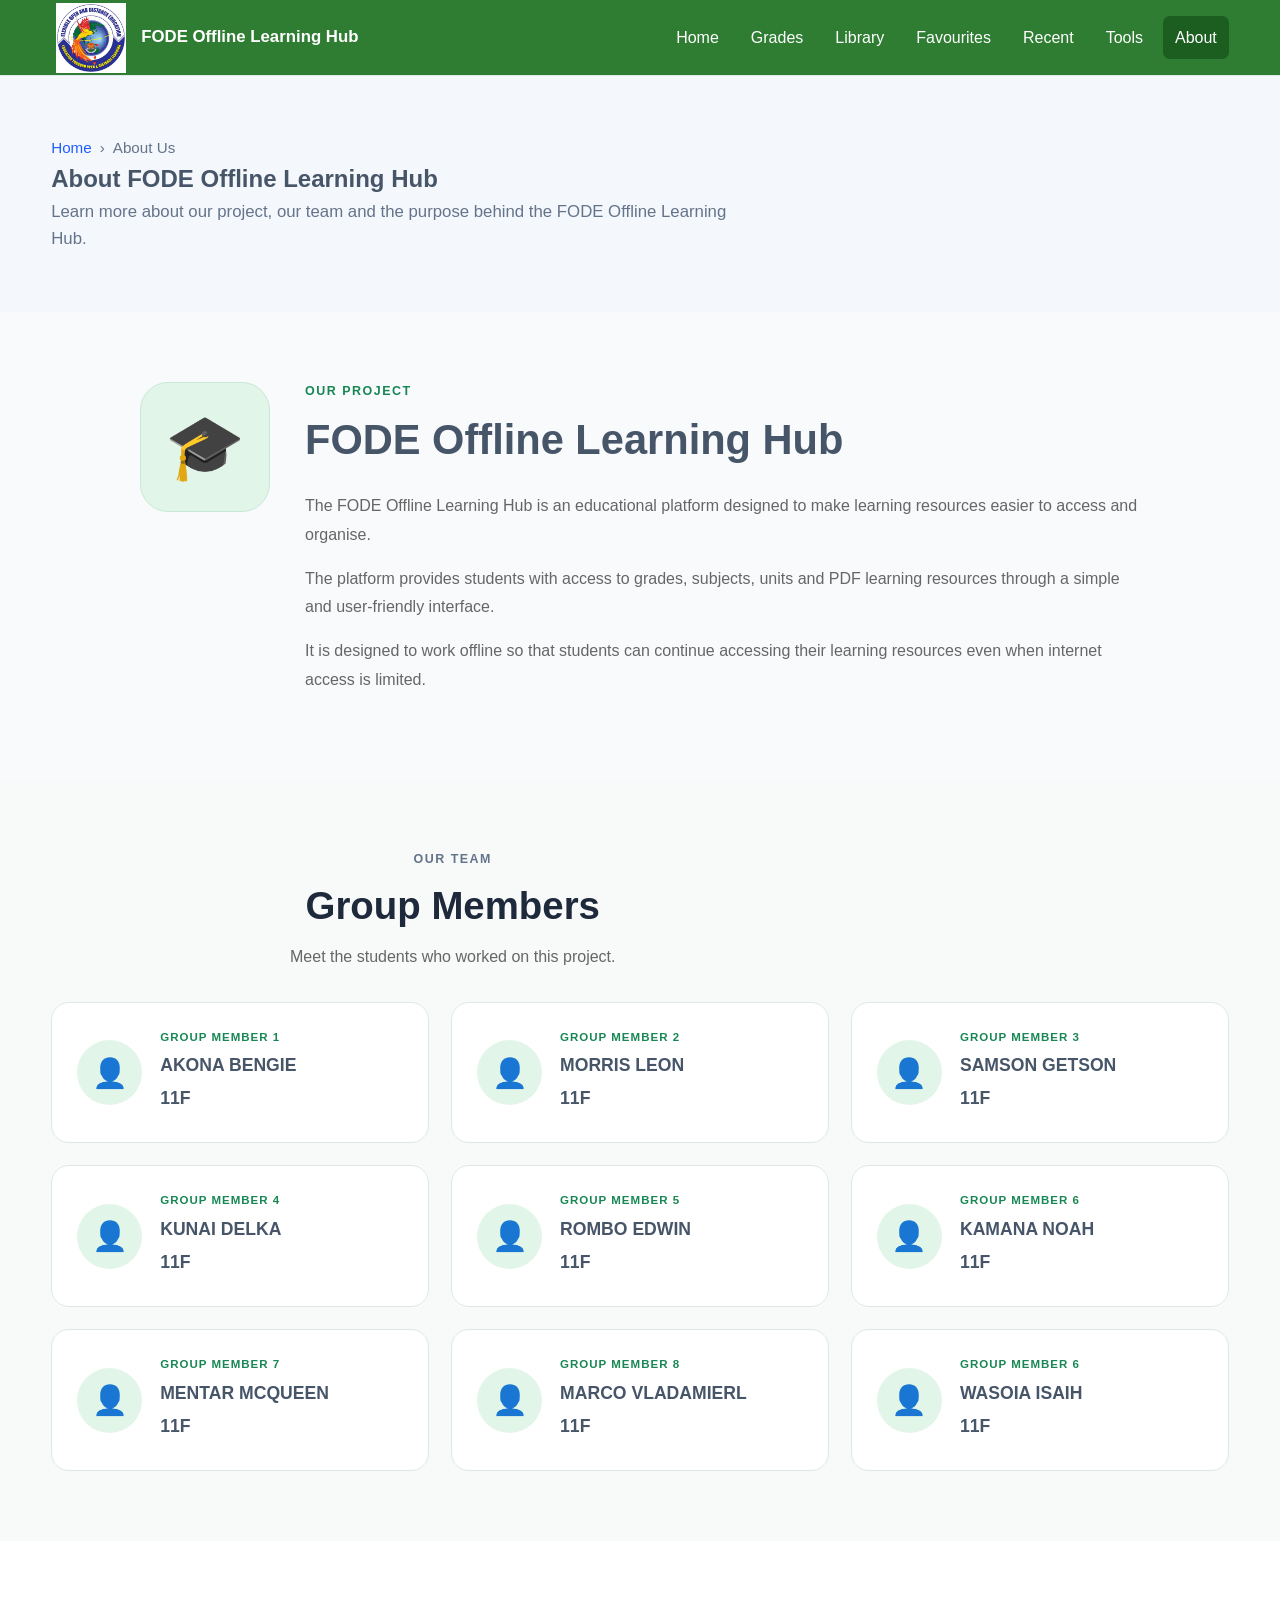
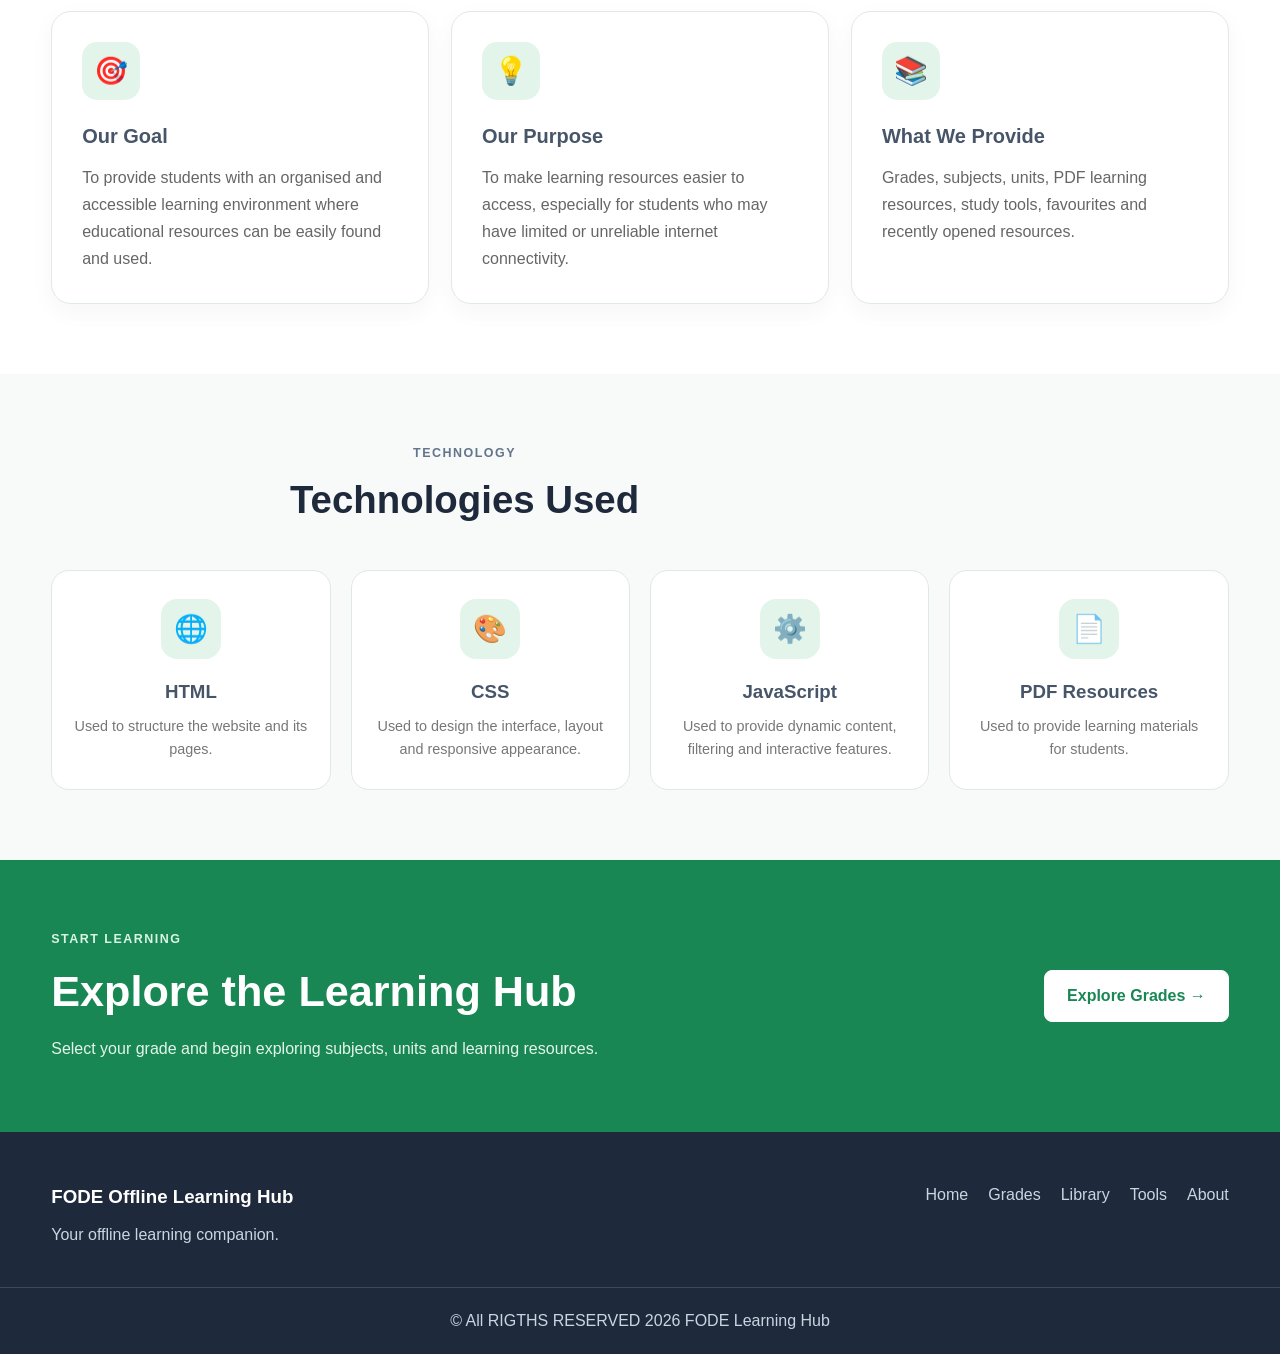
==== commit 3eb89499: "update website" ====
--- a/about.html
+++ b/about.html
@@ -21,7 +21,7 @@
     >
 
     <title>
-        About Us | FODE Offline Learning Hub
+        About Us | FODE Learning Hub
     </title>
 
     <link
@@ -811,8 +811,8 @@
 
                 ©
                 <span id="currentYear"></span>
-
-                FODE Offline Learning Hub
+                     All RIGTHS RESERVED 2026
+                FODE Learning Hub
 
             </p>
 
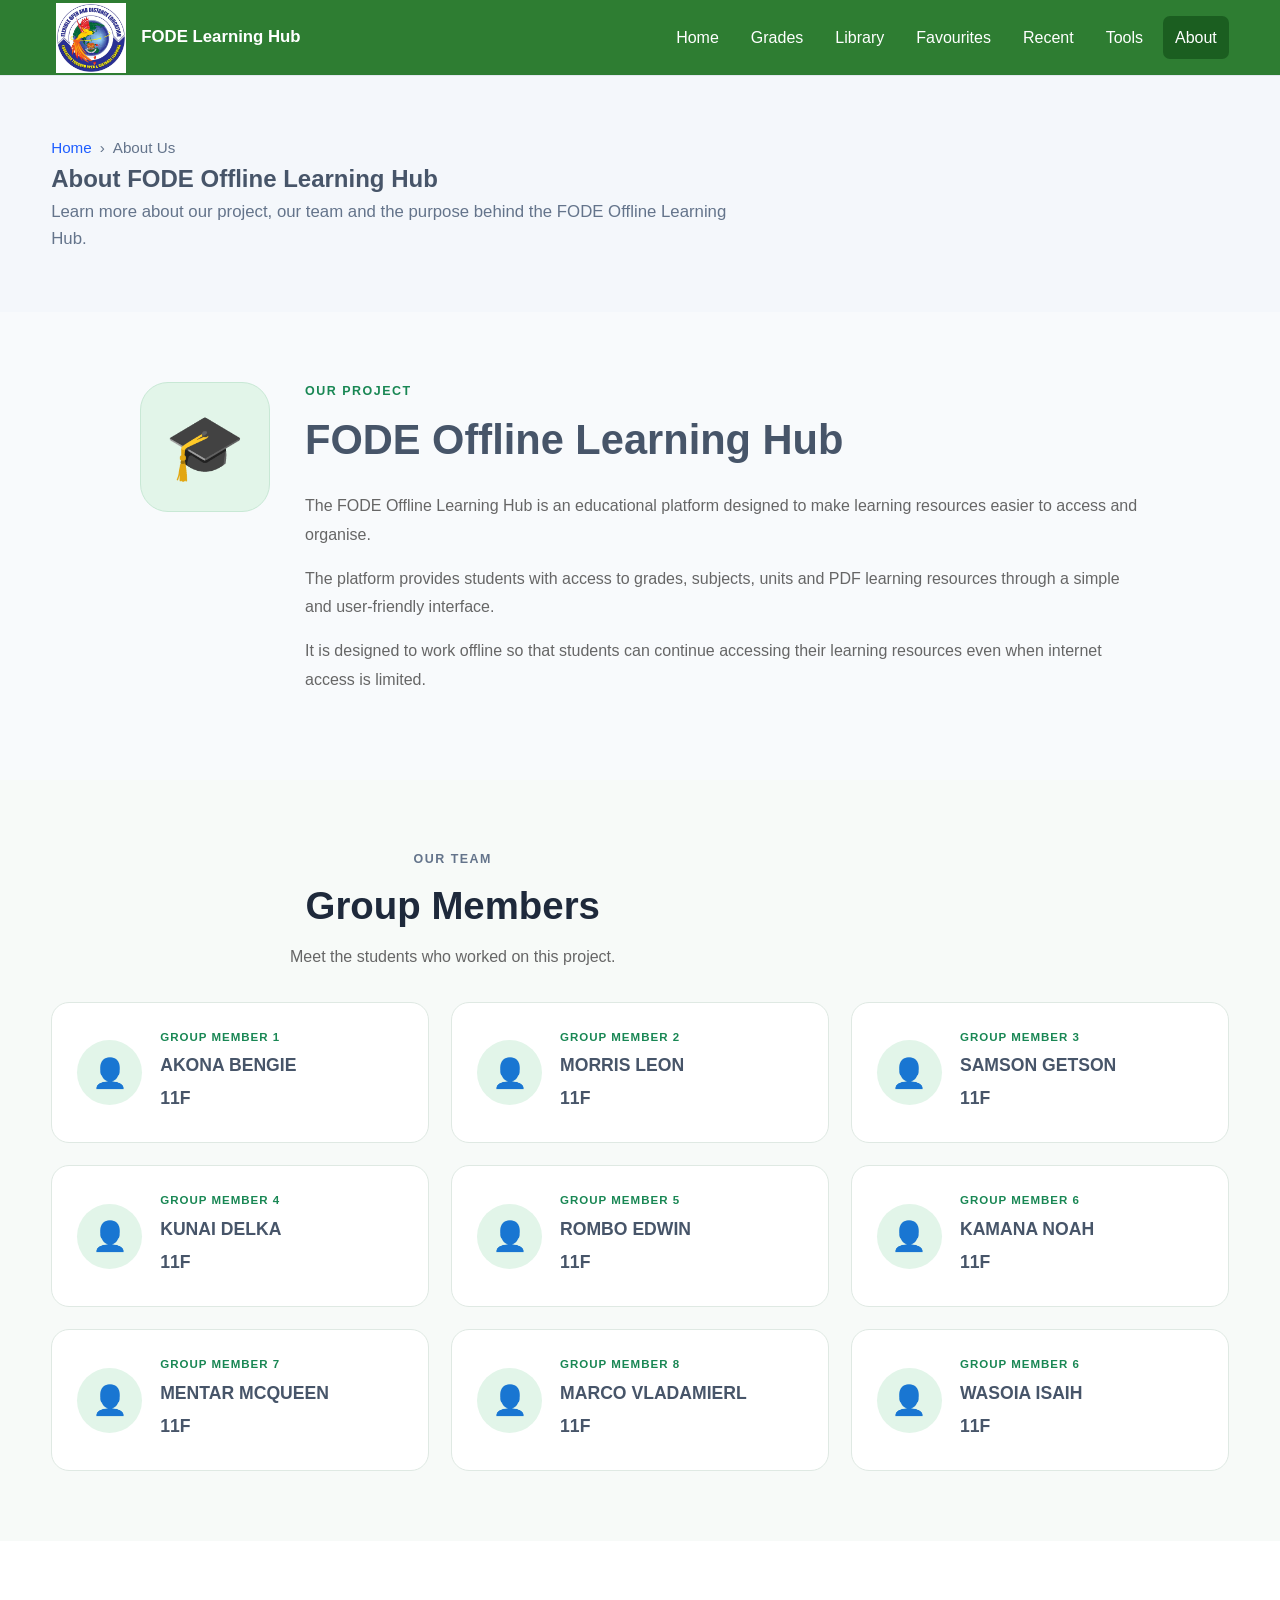
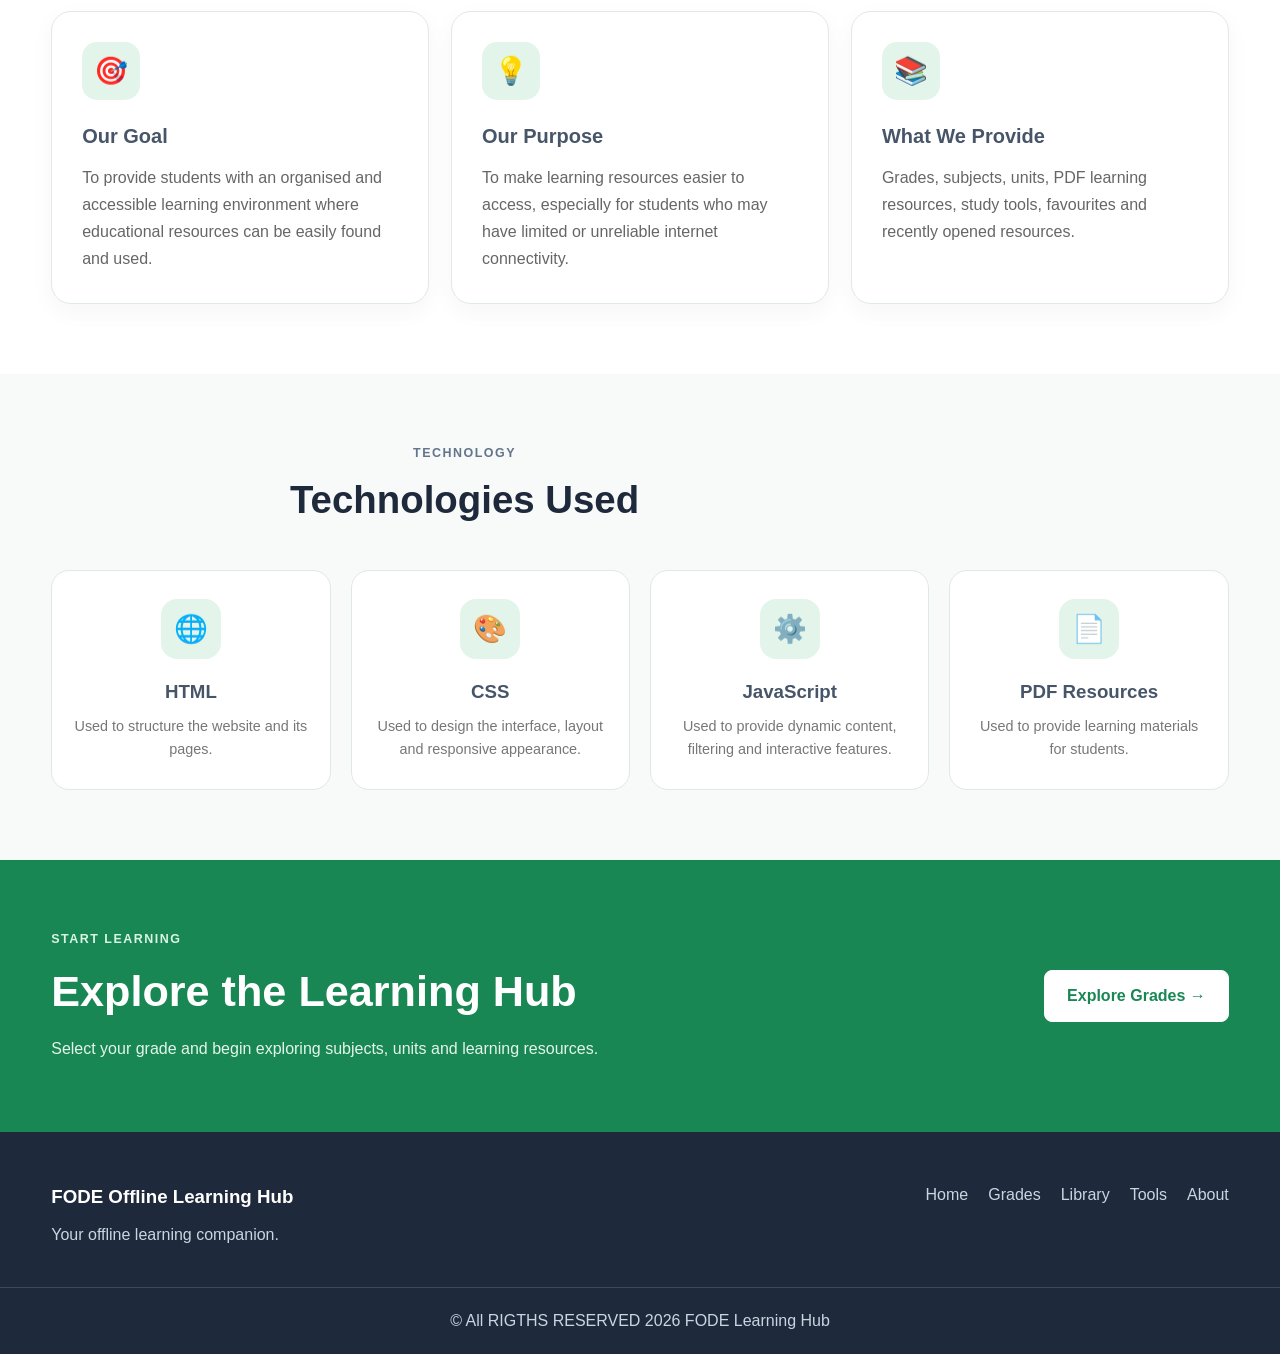
==== commit 84094268: "update website" ====
--- a/about.html
+++ b/about.html
@@ -55,7 +55,7 @@
                 >
 
                 <span id="siteName">
-                    FODE Offline Learning Hub
+                    FODE Learning Hub
                 </span>
 
             </a>
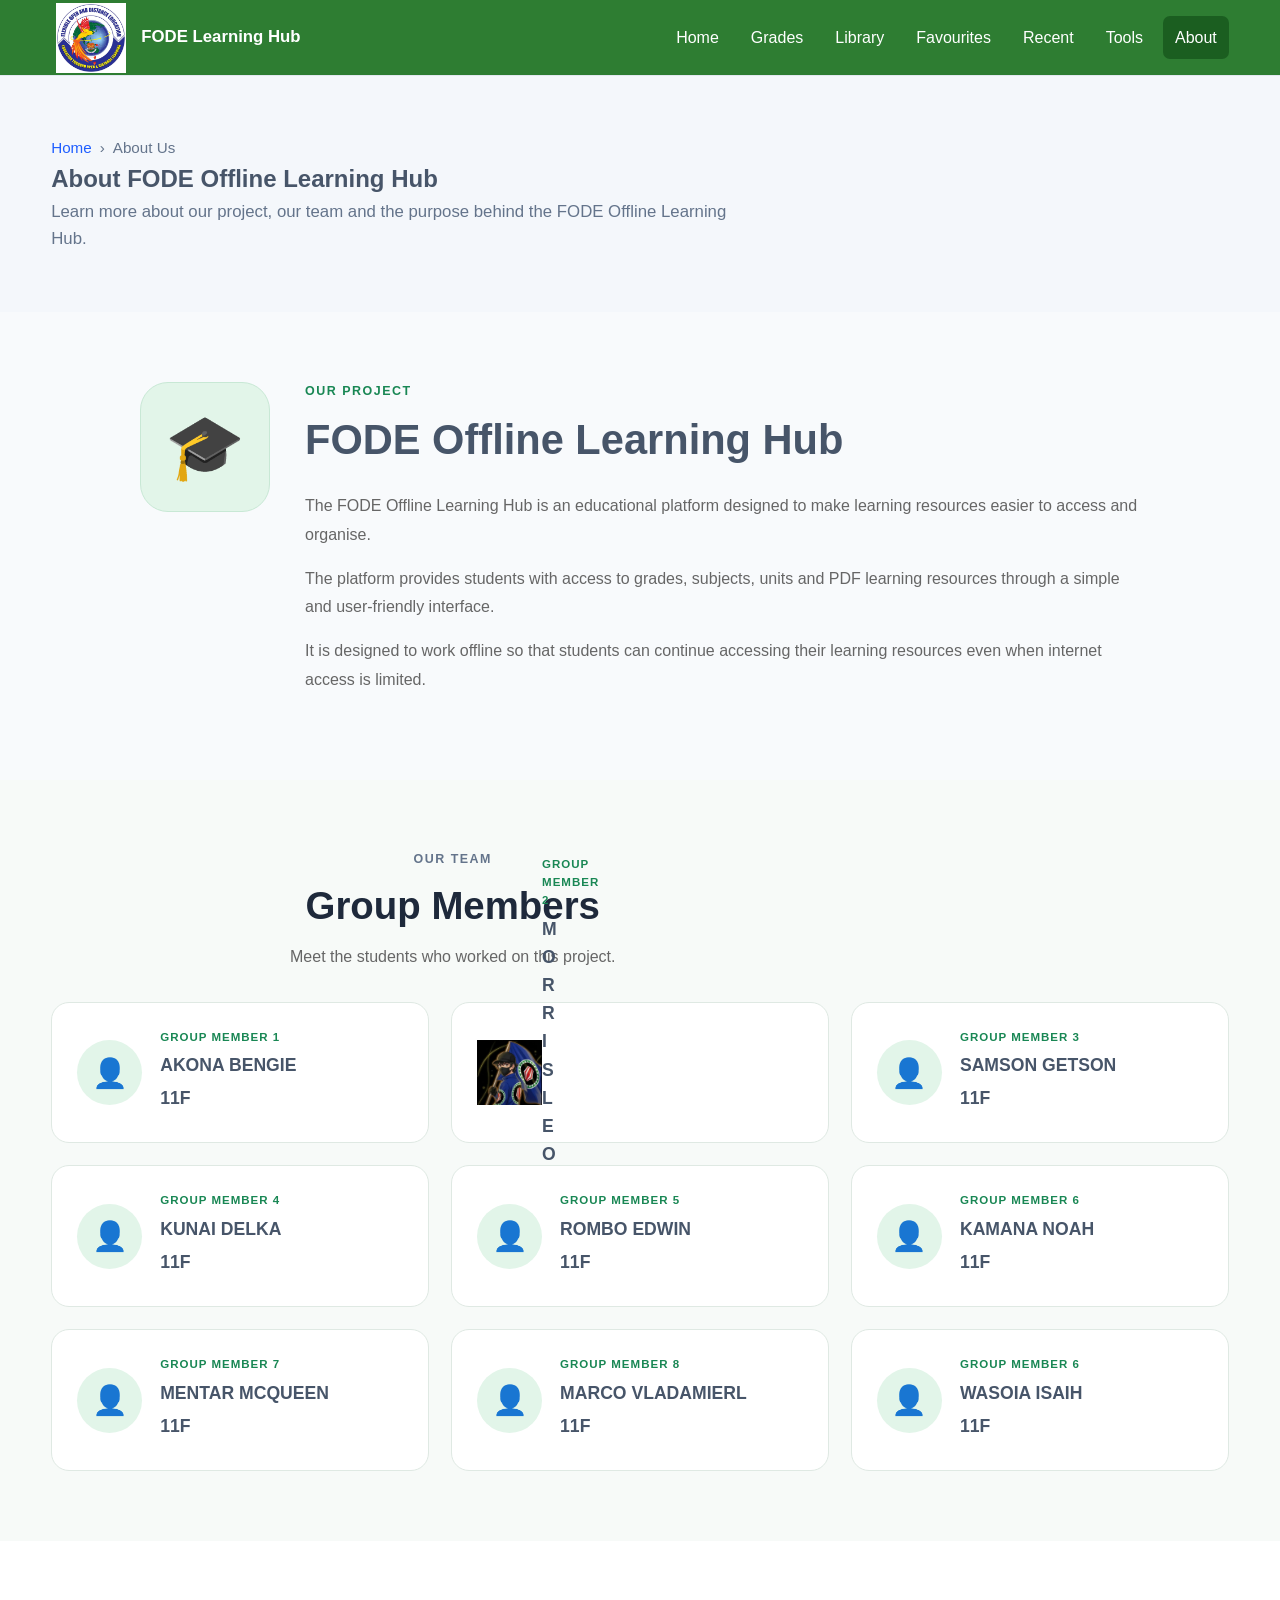
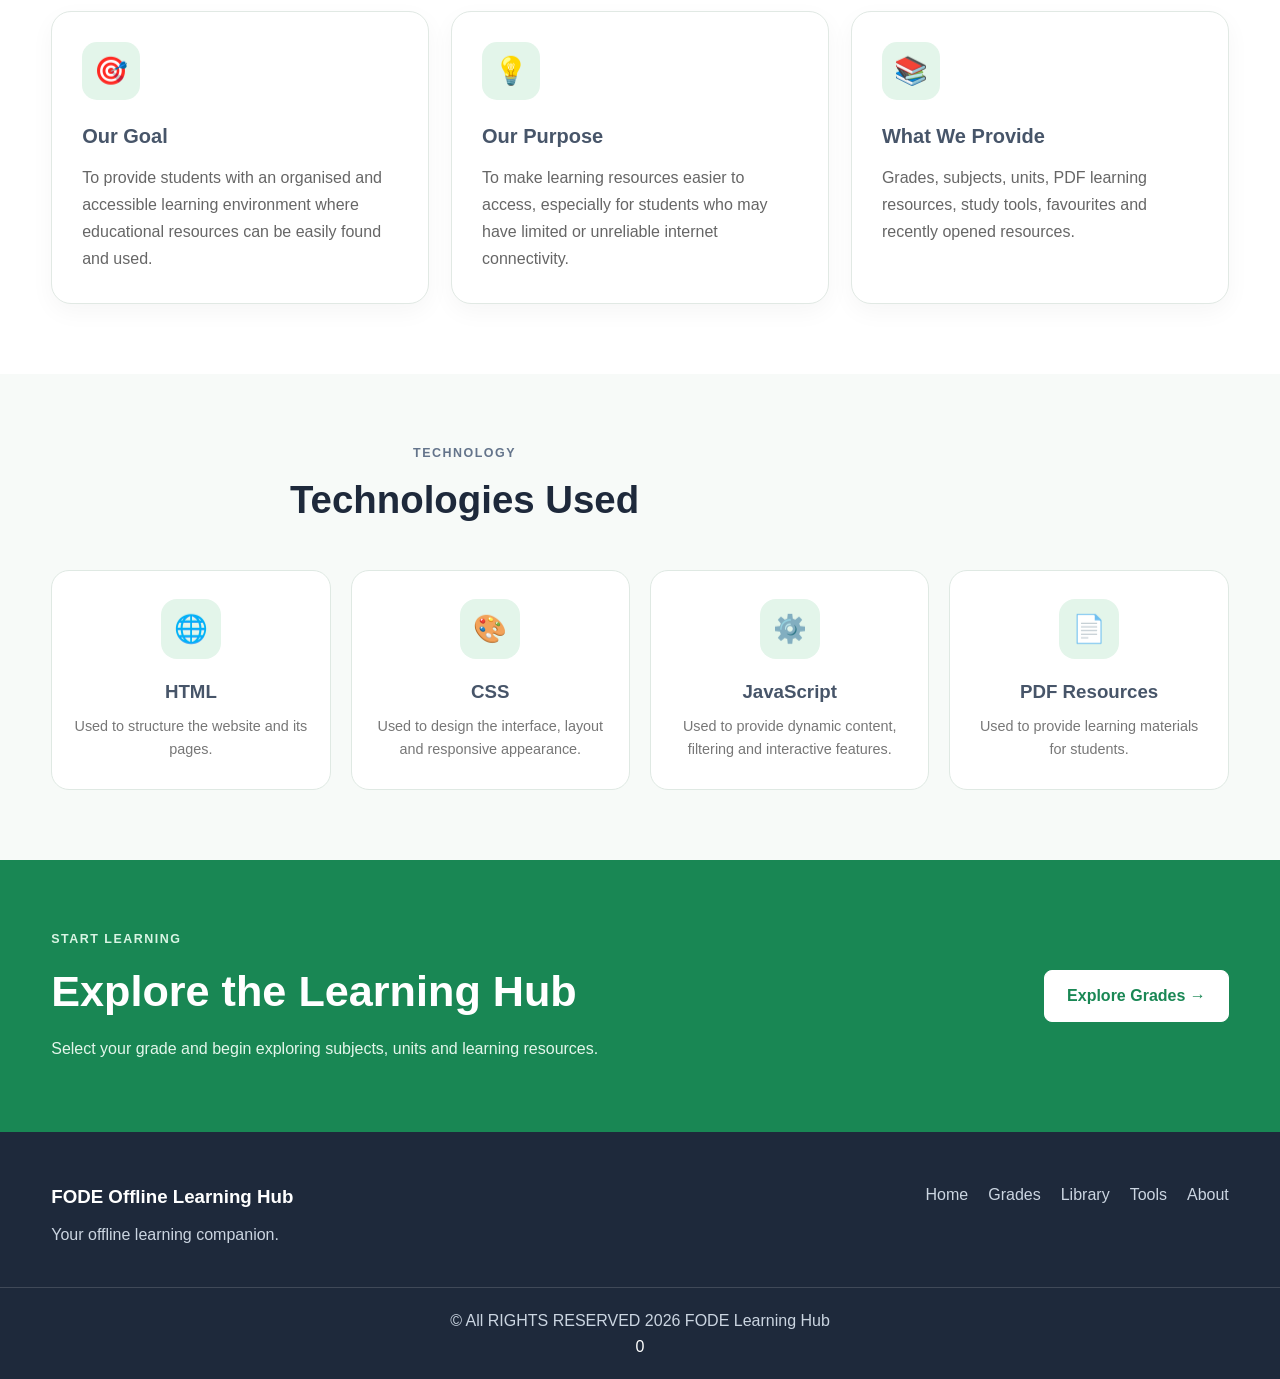
==== commit 7f1718cf: "update website" ====
--- a/about.html
+++ b/about.html
@@ -291,7 +291,7 @@
                     <article class="group-member-card">
 
                         <div class="member-icon">
-                            👤
+                        <img src="images/bengie.png"
                         </div>
 
                         <div class="member-information">
@@ -811,10 +811,10 @@
 
                 ©
                 <span id="currentYear"></span>
-                     All RIGTHS RESERVED 2026
+                     All RIGHTS RESERVED 2026
                 FODE Learning Hub
 
-            </p>
+            </p>0
 
         </div>
 
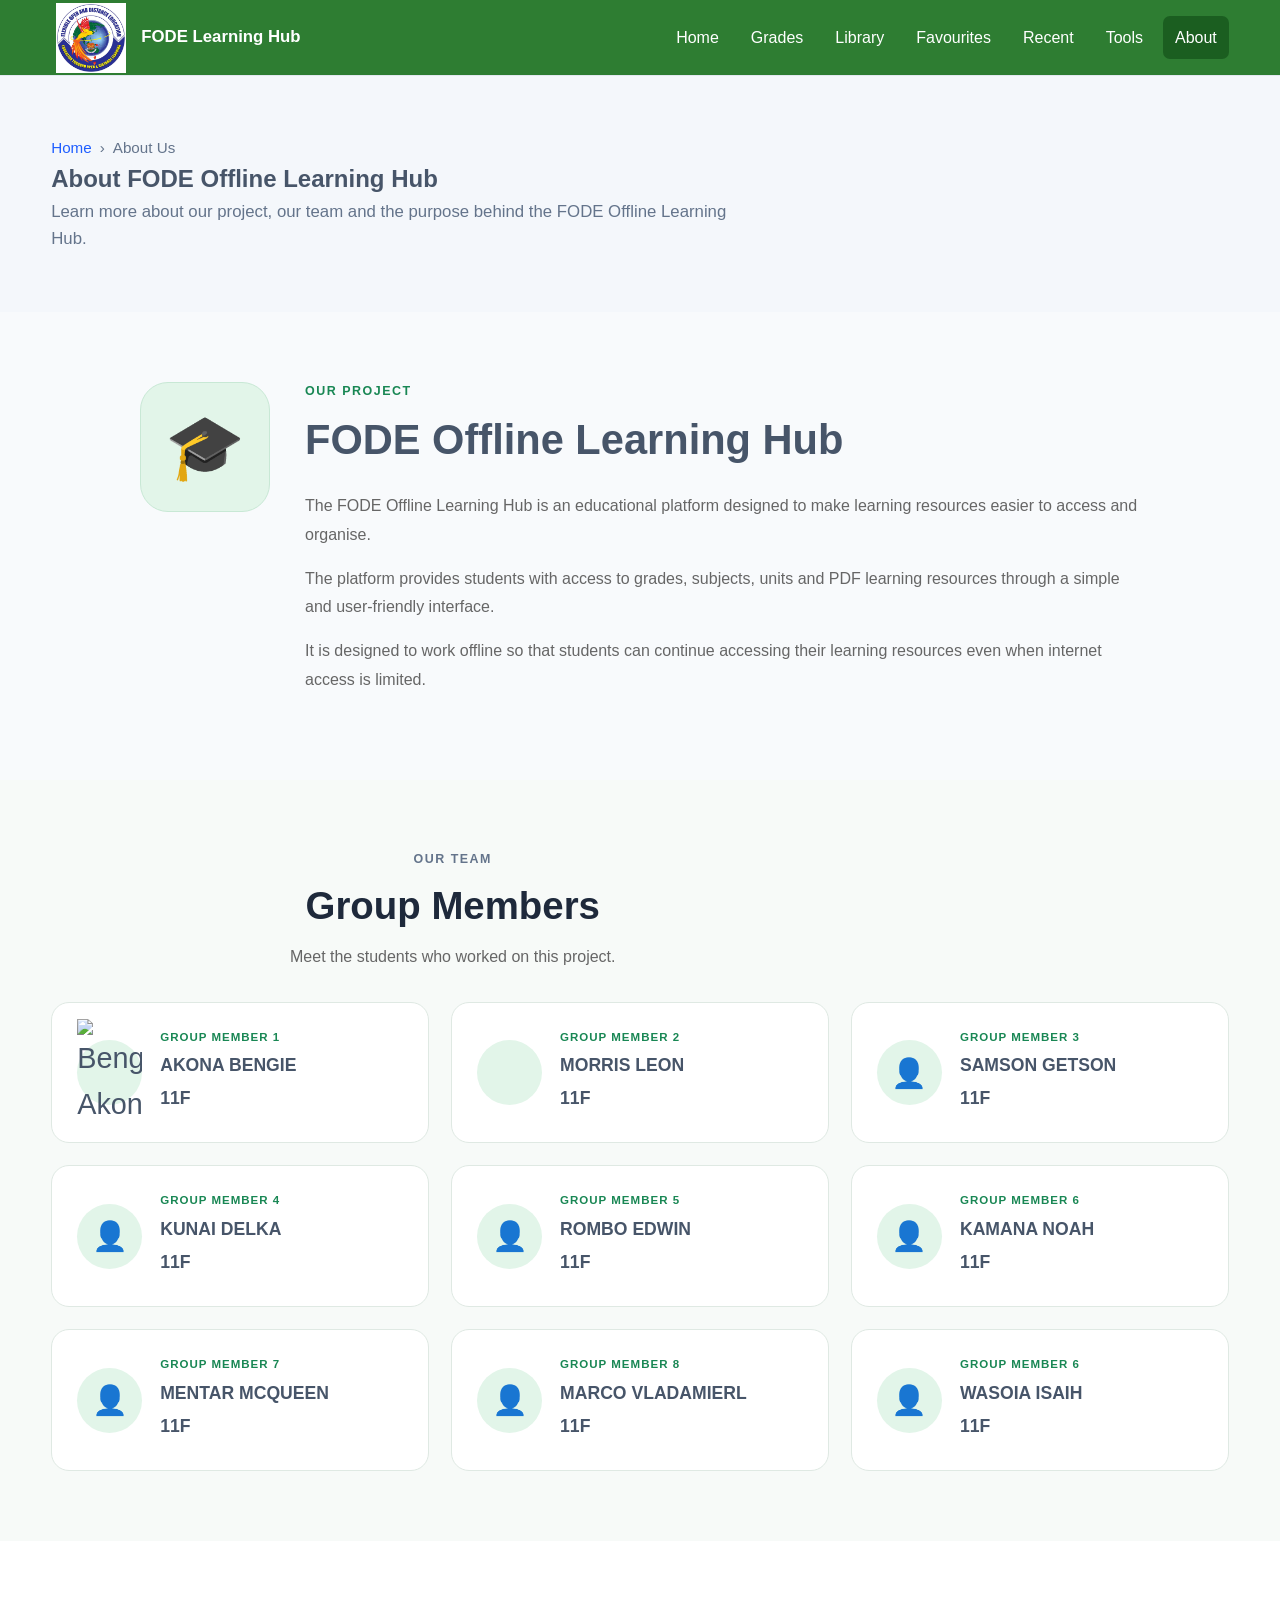
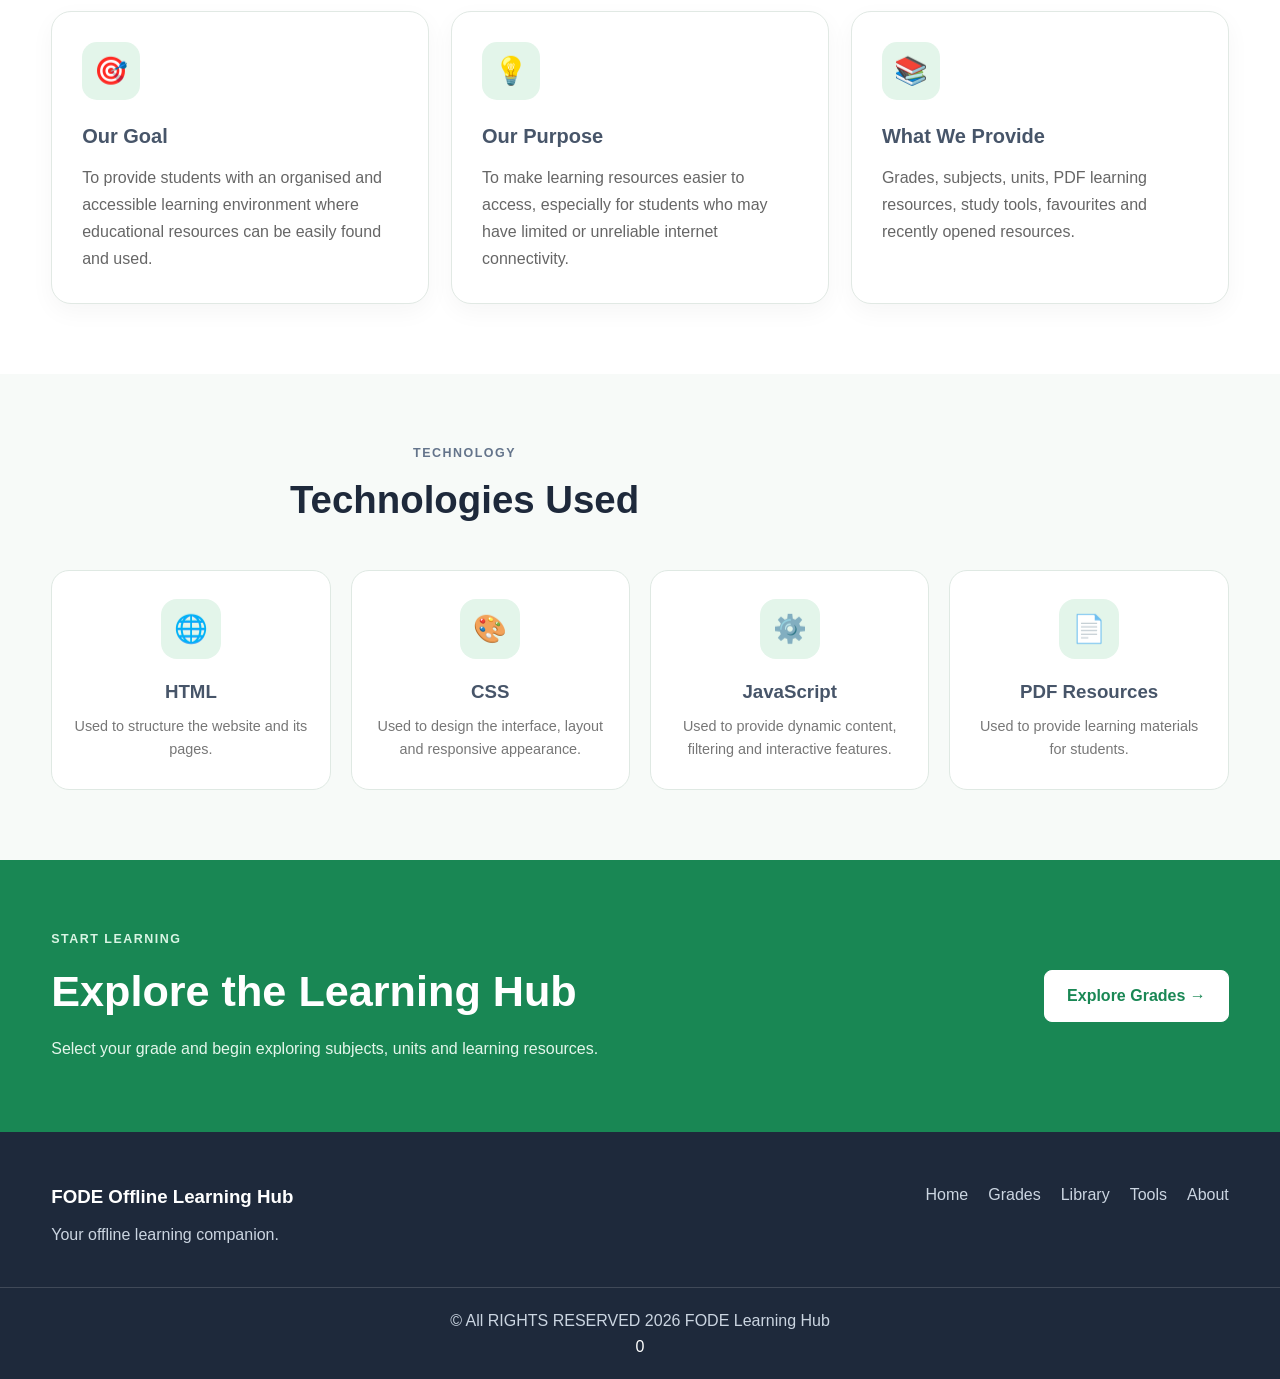
==== commit 76140fe4: "update website" ====
--- a/about.html
+++ b/about.html
@@ -261,7 +261,7 @@
                     <article class="group-member-card">
 
                         <div class="member-icon">
-                            👤
+                       <img src="image/bengie.png"alt="Bengie Akona">
                         </div>
 
                         <div class="member-information">
@@ -291,7 +291,7 @@
                     <article class="group-member-card">
 
                         <div class="member-icon">
-                        <img src="images/bengie.png"
+                    
                         </div>
 
                         <div class="member-information">
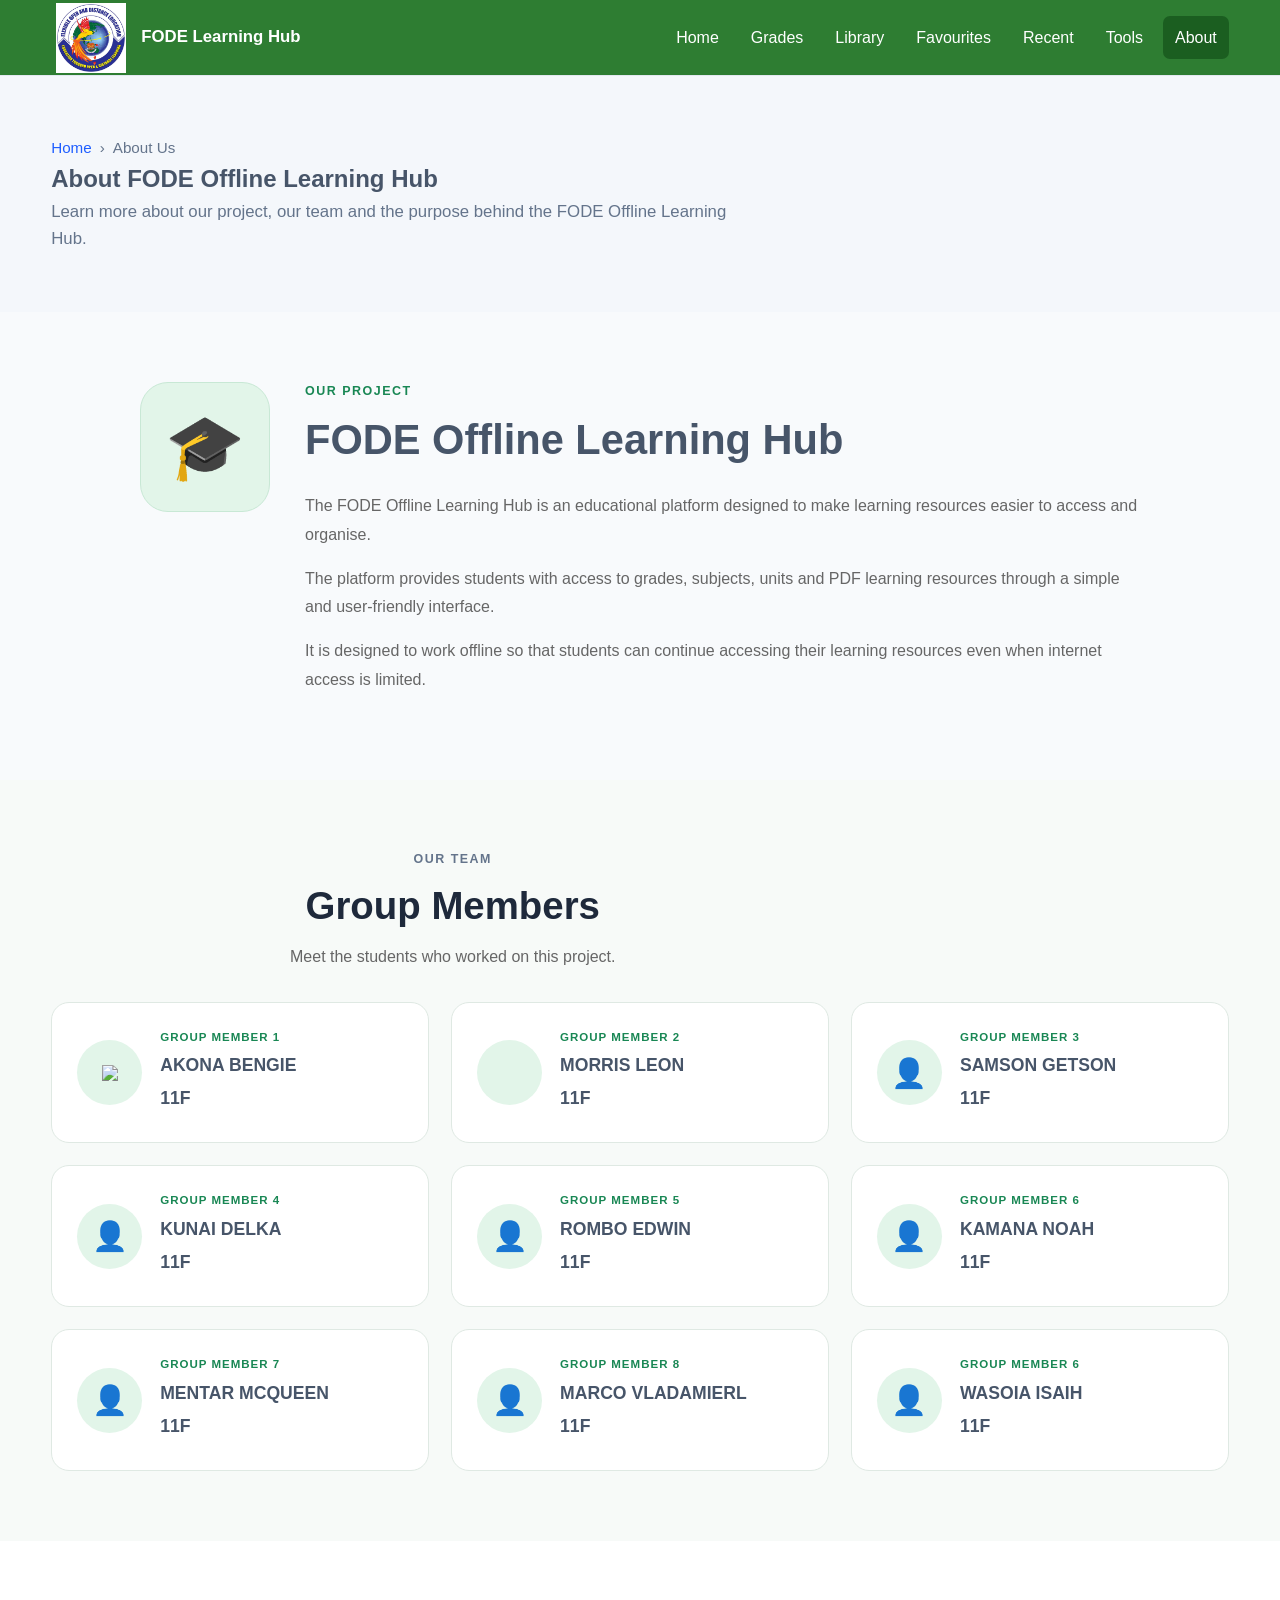
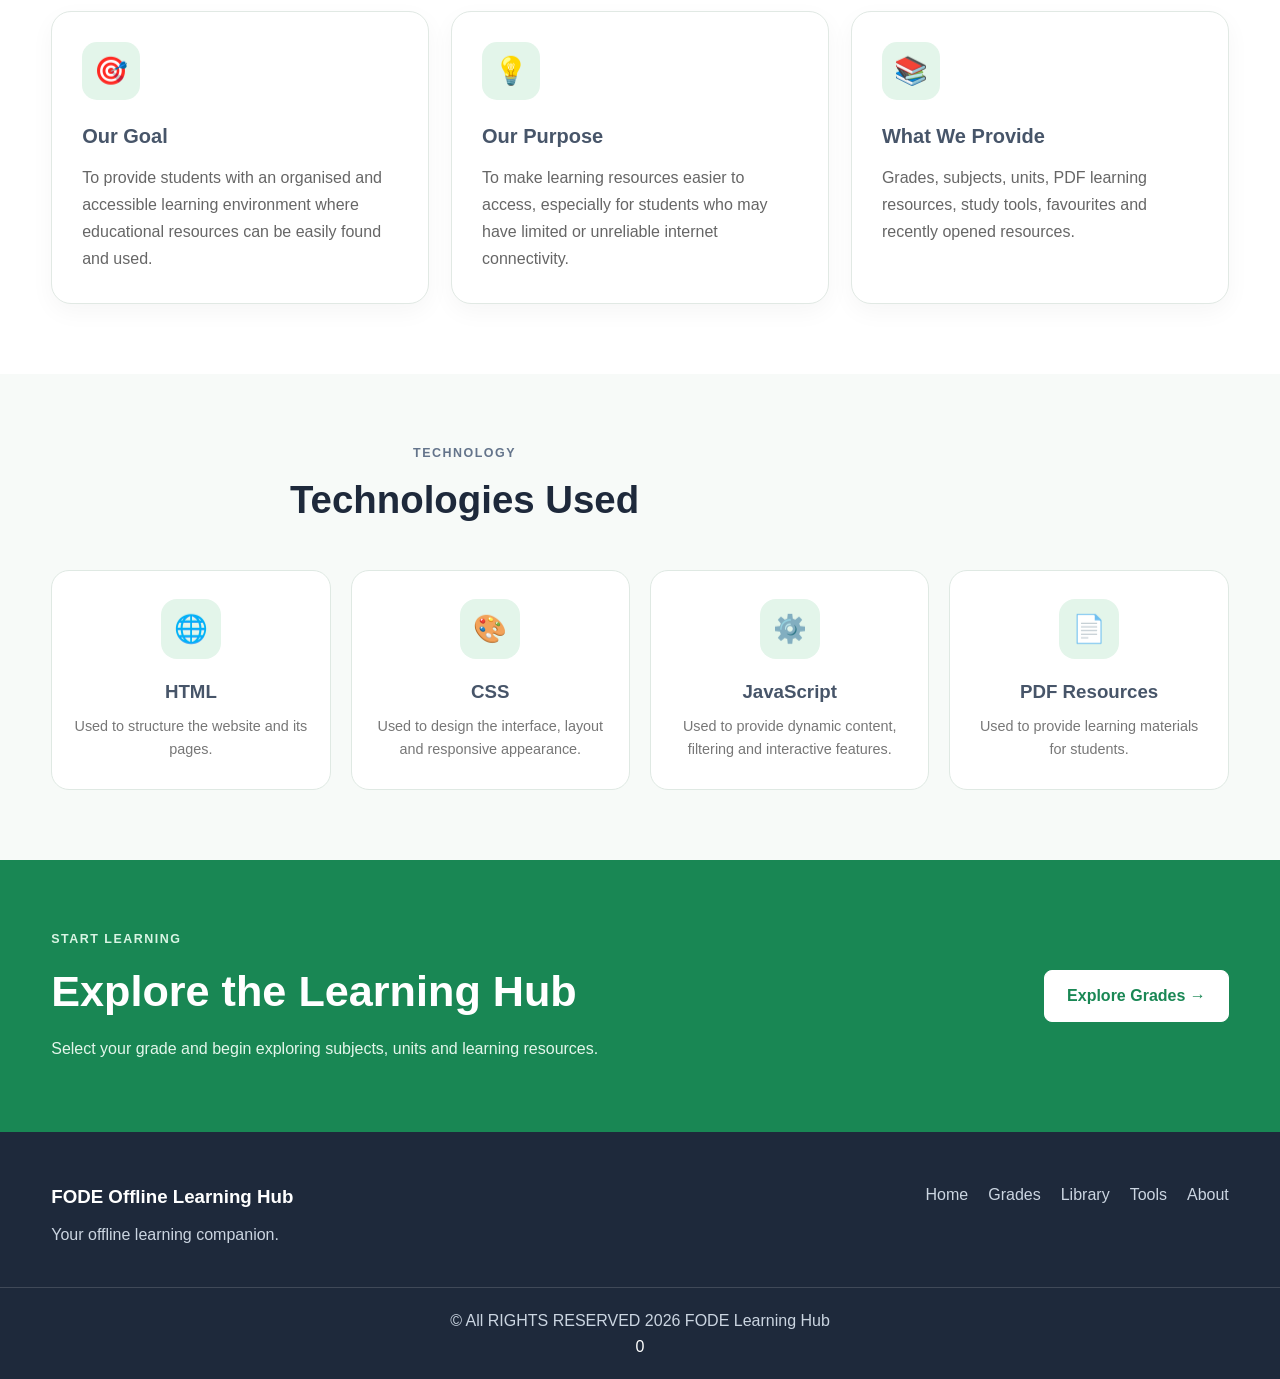
==== commit 147d6a9d: "update website" ====
--- a/about.html
+++ b/about.html
@@ -261,7 +261,7 @@
                     <article class="group-member-card">
 
                         <div class="member-icon">
-                       <img src="image/bengie.png"alt="Bengie Akona">
+                       <img src="image/bengie.png">
                         </div>
 
                         <div class="member-information">
